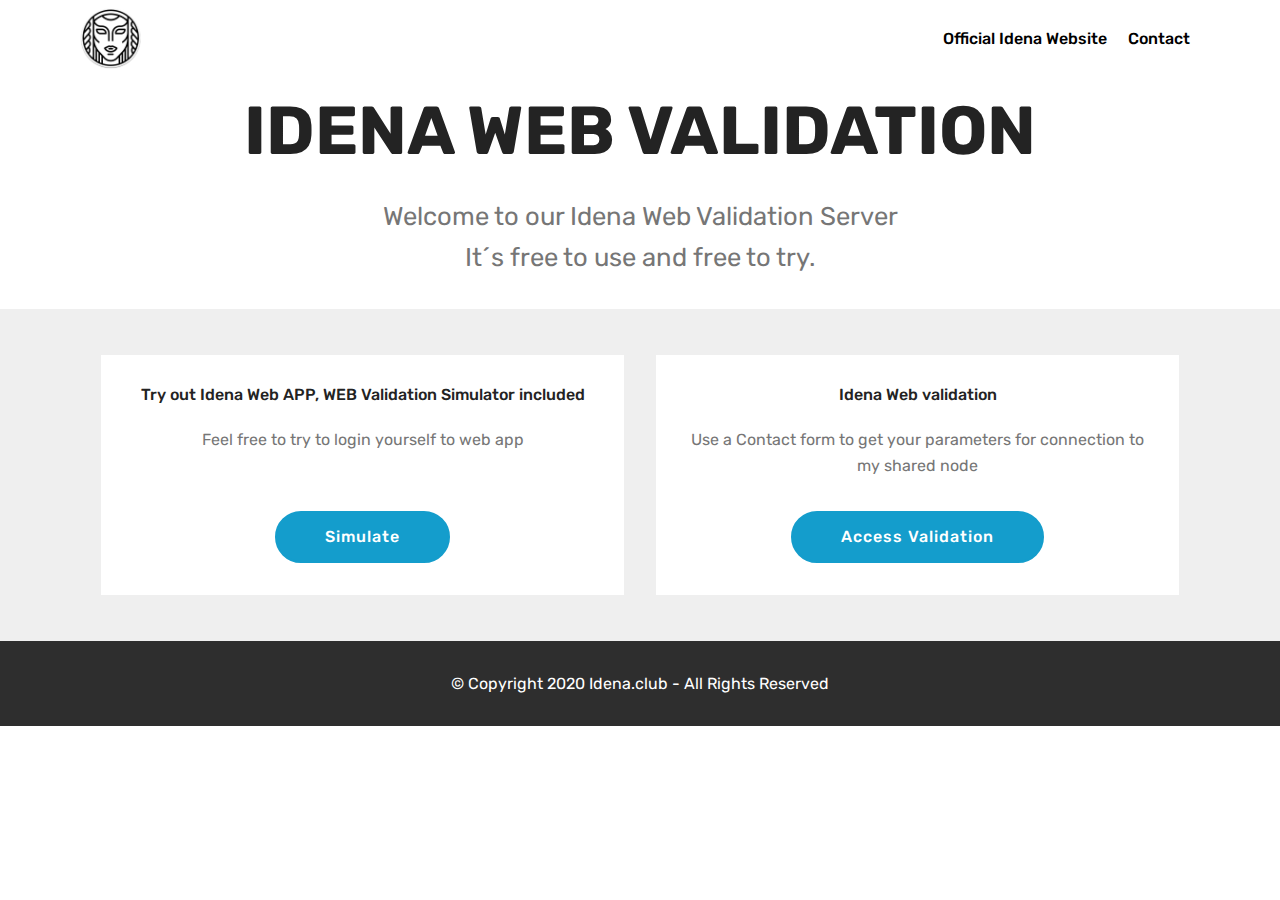
==== index.html @ 8d6589db "initial" ====
<!DOCTYPE html>
<html  >
<head>
  <!-- Site made with Mobirise Website Builder v4.12.4, https://mobirise.com -->
  <meta charset="UTF-8">
  <meta http-equiv="X-UA-Compatible" content="IE=edge">
  <meta name="generator" content="Mobirise v4.12.4, mobirise.com">
  <meta name="viewport" content="width=device-width, initial-scale=1, minimum-scale=1">
  <link rel="shortcut icon" href="assets/images/idena128.png" type="image/x-icon">
  <meta name="description" content="">
  
  
  <title>Home</title>
  <link rel="stylesheet" href="assets/web/assets/mobirise-icons/mobirise-icons.css">
  <link rel="stylesheet" href="assets/bootstrap/css/bootstrap.min.css">
  <link rel="stylesheet" href="assets/bootstrap/css/bootstrap-grid.min.css">
  <link rel="stylesheet" href="assets/bootstrap/css/bootstrap-reboot.min.css">
  <link rel="stylesheet" href="assets/tether/tether.min.css">
  <link rel="stylesheet" href="assets/dropdown/css/style.css">
  <link rel="stylesheet" href="assets/theme/css/style.css">
  <link rel="preload" as="style" href="assets/mobirise/css/mbr-additional.css"><link rel="stylesheet" href="assets/mobirise/css/mbr-additional.css" type="text/css">
  
  
  
</head>
<body>
  <section class="menu cid-sitUPyn2NT" once="menu" id="menu2-0">

    

    <nav class="navbar navbar-expand beta-menu navbar-dropdown align-items-center navbar-fixed-top navbar-toggleable-sm">
        <button class="navbar-toggler navbar-toggler-right" type="button" data-toggle="collapse" data-target="#navbarSupportedContent" aria-controls="navbarSupportedContent" aria-expanded="false" aria-label="Toggle navigation">
            <div class="hamburger">
                <span></span>
                <span></span>
                <span></span>
                <span></span>
            </div>
        </button>
        <div class="menu-logo">
            <div class="navbar-brand">
                <span class="navbar-logo">
                    
                        <a href="index.html"><img src="assets/images/idena128.png" alt="Mobirise" title="" style="height: 3.8rem;"></a>
                    
                </span>
                
            </div>
        </div>
        <div class="collapse navbar-collapse" id="navbarSupportedContent">
            <ul class="navbar-nav nav-dropdown nav-right" data-app-modern-menu="true"><li class="nav-item">
                    <a class="nav-link link text-black display-4" href="https://idena.io" target="_blank">
                        Official Idena Website</a>
                </li><li class="nav-item"><a class="nav-link link text-black display-4" href="page2.html" target="_blank">
                        Contact<br></a></li></ul>
            
        </div>
    </nav>
</section>

<section class="engine"><a href="https://mobirise.info/g">build your own website for free</a></section><section class="header1 cid-sitV0eUv81" id="header16-1">

    

    

    <div class="container">
        <div class="row justify-content-md-center">
            <div class="col-md-10 align-center">
                <h1 class="mbr-section-title mbr-bold pb-3 mbr-fonts-style display-1">
                    IDENA WEB VALIDATION</h1>
                
                <p class="mbr-text pb-3 mbr-fonts-style display-5">
                    Welcome to our Idena Web Validation Server<br>It´s free to use and free to try.</p>
                
            </div>
        </div>
    </div>

</section>

<section class="features3 cid-sitVlEFGr9" id="features3-2">

    

    
    <div class="container">
        <div class="media-container-row">
            <div class="card p-3 col-12 col-md-6">
                <div class="card-wrapper">
                    
                    <div class="card-box">
                        <h4 class="card-title mbr-fonts-style display-7">Try out Idena Web APP, WEB Validation Simulator included</h4>
                        <p class="mbr-text mbr-fonts-style display-7">Feel free to try to login yourself to web app<br>
<br></p>
                    </div>
                    <div class="mbr-section-btn text-center"><a href="page1.html" class="btn btn-primary display-4">
                            Simulate</a></div>
                </div>
            </div>

            <div class="card p-3 col-12 col-md-6">
                <div class="card-wrapper">
                    
                    <div class="card-box">
                        <h4 class="card-title mbr-fonts-style display-7">Idena Web validation</h4>
                        <p class="mbr-text mbr-fonts-style display-7">Use a Contact form to get your parameters for connection to my shared node<br></p>
                    </div>
                    <div class="mbr-section-btn text-center"><a href="https://app.idena.io/" class="btn btn-primary display-4" target="_blank">
                            Access Validation</a></div>
                </div>
            </div>

            

            
        </div>
    </div>
</section>

<section once="footers" class="cid-siAjuaviTj" id="footer6-g">

    

    

    <div class="container">
        <div class="media-container-row align-center mbr-white">
            <div class="col-12">
                <p class="mbr-text mb-0 mbr-fonts-style display-7">
                    © Copyright 2020 Idena.club - All Rights Reserved
                </p>
            </div>
        </div>
    </div>
</section>


  <script src="assets/web/assets/jquery/jquery.min.js"></script>
  <script src="assets/popper/popper.min.js"></script>
  <script src="assets/bootstrap/js/bootstrap.min.js"></script>
  <script src="assets/tether/tether.min.js"></script>
  <script src="assets/smoothscroll/smooth-scroll.js"></script>
  <script src="assets/dropdown/js/nav-dropdown.js"></script>
  <script src="assets/dropdown/js/navbar-dropdown.js"></script>
  <script src="assets/touchswipe/jquery.touch-swipe.min.js"></script>
  <script src="assets/theme/js/script.js"></script>
  
  
</body>
</html>
---- assets/web/assets/mobirise-icons/mobirise-icons.css ----
@font-face {
  font-family: 'MobiriseIcons';
  src:  url('mobirise-icons.eot?spat4u');
  src:  url('mobirise-icons.eot?spat4u#iefix') format('embedded-opentype'),
    url('mobirise-icons.ttf?spat4u') format('truetype'),
    url('mobirise-icons.woff?spat4u') format('woff'),
    url('mobirise-icons.svg?spat4u#MobiriseIcons') format('svg');
  font-weight: normal;
  font-style: normal;
  font-display: swap;
}

[class^="mbri-"], [class*=" mbri-"] {
  /* use !important to prevent issues with browser extensions that change fonts */
  font-family: MobiriseIcons !important;
  speak: none;
  font-style: normal;
  font-weight: normal;
  font-variant: normal;
  text-transform: none;
  line-height: 1;

  /* Better Font Rendering =========== */
  -webkit-font-smoothing: antialiased;
  -moz-osx-font-smoothing: grayscale;
}

.mbri-add-submenu:before {
  content: "\e900";
}
.mbri-alert:before {
  content: "\e901";
}
.mbri-align-center:before {
  content: "\e902";
}
.mbri-align-justify:before {
  content: "\e903";
}
.mbri-align-left:before {
  content: "\e904";
}
.mbri-align-right:before {
  content: "\e905";
}
.mbri-android:before {
  content: "\e906";
}
.mbri-apple:before {
  content: "\e907";
}
.mbri-arrow-down:before {
  content: "\e908";
}
.mbri-arrow-next:before {
  content: "\e909";
}
.mbri-arrow-prev:before {
  content: "\e90a";
}
.mbri-arrow-up:before {
  content: "\e90b";
}
.mbri-bold:before {
  content: "\e90c";
}
.mbri-bookmark:before {
  content: "\e90d";
}
.mbri-bootstrap:before {
  content: "\e90e";
}
.mbri-briefcase:before {
  content: "\e90f";
}
.mbri-browse:before {
  content: "\e910";
}
.mbri-bulleted-list:before {
  content: "\e911";
}
.mbri-calendar:before {
  content: "\e912";
}
.mbri-camera:before {
  content: "\e913";
}
.mbri-cart-add:before {
  content: "\e914";
}
.mbri-cart-full:before {
  content: "\e915";
}
.mbri-cash:before {
  content: "\e916";
}
.mbri-change-style:before {
  content: "\e917";
}
.mbri-chat:before {
  content: "\e918";
}
.mbri-clock:before {
  content: "\e919";
}
.mbri-close:before {
  content: "\e91a";
}
.mbri-cloud:before {
  content: "\e91b";
}
.mbri-code:before {
  content: "\e91c";
}
.mbri-contact-form:before {
  content: "\e91d";
}
.mbri-credit-card:before {
  content: "\e91e";
}
.mbri-cursor-click:before {
  content: "\e91f";
}
.mbri-cust-feedback:before {
  content: "\e920";
}
.mbri-database:before {
  content: "\e921";
}
.mbri-delivery:before {
  content: "\e922";
}
.mbri-desktop:before {
  content: "\e923";
}
.mbri-devices:before {
  content: "\e924";
}
.mbri-down:before {
  content: "\e925";
}
.mbri-download:before {
  content: "\e989";
}
.mbri-drag-n-drop:before {
  content: "\e927";
}
.mbri-drag-n-drop2:before {
  content: "\e928";
}
.mbri-edit:before {
  content: "\e929";
}
.mbri-edit2:before {
  content: "\e92a";
}
.mbri-error:before {
  content: "\e92b";
}
.mbri-extension:before {
  content: "\e92c";
}
.mbri-features:before {
  content: "\e92d";
}
.mbri-file:before {
  content: "\e92e";
}
.mbri-flag:before {
  content: "\e92f";
}
.mbri-folder:before {
  content: "\e930";
}
.mbri-gift:before {
  content: "\e931";
}
.mbri-github:before {
  content: "\e932";
}
.mbri-globe:before {
  content: "\e933";
}
.mbri-globe-2:before {
  content: "\e934";
}
.mbri-growing-chart:before {
  content: "\e935";
}
.mbri-hearth:before {
  content: "\e936";
}
.mbri-help:before {
  content: "\e937";
}
.mbri-home:before {
  content: "\e938";
}
.mbri-hot-cup:before {
  content: "\e939";
}
.mbri-idea:before {
  content: "\e93a";
}
.mbri-image-gallery:before {
  content: "\e93b";
}
.mbri-image-slider:before {
  content: "\e93c";
}
.mbri-info:before {
  content: "\e93d";
}
.mbri-italic:before {
  content: "\e93e";
}
.mbri-key:before {
  content: "\e93f";
}
.mbri-laptop:before {
  content: "\e940";
}
.mbri-layers:before {
  content: "\e941";
}
.mbri-left-right:before {
  content: "\e942";
}
.mbri-left:before {
  content: "\e943";
}
.mbri-letter:before {
  content: "\e944";
}
.mbri-like:before {
  content: "\e945";
}
.mbri-link:before {
  content: "\e946";
}
.mbri-lock:before {
  content: "\e947";
}
.mbri-login:before {
  content: "\e948";
}
.mbri-logout:before {
  content: "\e949";
}
.mbri-magic-stick:before {
  content: "\e94a";
}
.mbri-map-pin:before {
  content: "\e94b";
}
.mbri-menu:before {
  content: "\e94c";
}
.mbri-mobile:before {
  content: "\e94d";
}
.mbri-mobile2:before {
  content: "\e94e";
}
.mbri-mobirise:before {
  content: "\e94f";
}
.mbri-more-horizontal:before {
  content: "\e950";
}
.mbri-more-vertical:before {
  content: "\e951";
}
.mbri-music:before {
  content: "\e952";
}
.mbri-new-file:before {
  content: "\e953";
}
.mbri-numbered-list:before {
  content: "\e954";
}
.mbri-opened-folder:before {
  content: "\e955";
}
.mbri-pages:before {
  content: "\e956";
}
.mbri-paper-plane:before {
  content: "\e957";
}
.mbri-paperclip:before {
  content: "\e958";
}
.mbri-photo:before {
  content: "\e959";
}
.mbri-photos:before {
  content: "\e95a";
}
.mbri-pin:before {
  content: "\e95b";
}
.mbri-play:before {
  content: "\e95c";
}
.mbri-plus:before {
  content: "\e95d";
}
.mbri-preview:before {
  content: "\e95e";
}
.mbri-print:before {
  content: "\e95f";
}
.mbri-protect:before {
  content: "\e960";
}
.mbri-question:before {
  content: "\e961";
}
.mbri-quote-left:before {
  content: "\e962";
}
.mbri-quote-right:before {
  content: "\e963";
}
.mbri-refresh:before {
  content: "\e964";
}
.mbri-responsive:before {
  content: "\e965";
}
.mbri-right:before {
  content: "\e966";
}
.mbri-rocket:before {
  content: "\e967";
}
.mbri-sad-face:before {
  content: "\e968";
}
.mbri-sale:before {
  content: "\e969";
}
.mbri-save:before {
  content: "\e96a";
}
.mbri-search:before {
  content: "\e96b";
}
.mbri-setting:before {
  content: "\e96c";
}
.mbri-setting2:before {
  content: "\e96d";
}
.mbri-setting3:before {
  content: "\e96e";
}
.mbri-share:before {
  content: "\e96f";
}
.mbri-shopping-bag:before {
  content: "\e970";
}
.mbri-shopping-basket:before {
  content: "\e971";
}
.mbri-shopping-cart:before {
  content: "\e972";
}
.mbri-sites:before {
  content: "\e973";
}
.mbri-smile-face:before {
  content: "\e974";
}
.mbri-speed:before {
  content: "\e975";
}
.mbri-star:before {
  content: "\e976";
}
.mbri-success:before {
  content: "\e977";
}
.mbri-sun:before {
  content: "\e978";
}
.mbri-sun2:before {
  content: "\e979";
}
.mbri-tablet:before {
  content: "\e97a";
}
.mbri-tablet-vertical:before {
  content: "\e97b";
}
.mbri-target:before {
  content: "\e97c";
}
.mbri-timer:before {
  content: "\e97d";
}
.mbri-to-ftp:before {
  content: "\e97e";
}
.mbri-to-local-drive:before {
  content: "\e97f";
}
.mbri-touch-swipe:before {
  content: "\e980";
}
.mbri-touch:before {
  content: "\e981";
}
.mbri-trash:before {
  content: "\e982";
}
.mbri-underline:before {
  content: "\e983";
}
.mbri-unlink:before {
  content: "\e984";
}
.mbri-unlock:before {
  content: "\e985";
}
.mbri-up-down:before {
  content: "\e986";
}
.mbri-up:before {
  content: "\e987";
}
.mbri-update:before {
  content: "\e988";
}
.mbri-upload:before {
 content: "\e926"; 
}
.mbri-user:before {
  content: "\e98a";
}
.mbri-user2:before {
  content: "\e98b";
}
.mbri-users:before {
  content: "\e98c";
}
.mbri-video:before {
  content: "\e98d";
}
.mbri-video-play:before {
  content: "\e98e";
}
.mbri-watch:before {
  content: "\e98f";
}
.mbri-website-theme:before {
  content: "\e990";
}
.mbri-wifi:before {
  content: "\e991";
}
.mbri-windows:before {
  content: "\e992";
}
.mbri-zoom-out:before {
  content: "\e993";
}
.mbri-redo:before {
  content: "\e994";
}
.mbri-undo:before {
  content: "\e995";
}
---- assets/dropdown/css/style.css ----
.navbar-dropdown {
  left: 0;
  padding: 0;
  position: absolute;
  right: 0;
  top: 0;
  transition: all 0.45s ease;
  z-index: 1030;
  background: #282828; }
  .navbar-dropdown .navbar-logo {
    margin-right: 0.8rem;
    transition: margin 0.3s ease-in-out;
    vertical-align: middle; }
    .navbar-dropdown .navbar-logo img {
      height: 3.125rem;
      transition: all 0.3s ease-in-out; }
    .navbar-dropdown .navbar-logo.mbr-iconfont {
      font-size: 3.125rem;
      line-height: 3.125rem; }
  .navbar-dropdown .navbar-caption {
    font-weight: 700;
    white-space: normal;
    vertical-align: -4px;
    line-height: 3.125rem !important; }
    .navbar-dropdown .navbar-caption, .navbar-dropdown .navbar-caption:hover {
      color: inherit;
      text-decoration: none; }
  .navbar-dropdown .mbr-iconfont + .navbar-caption {
    vertical-align: -1px; }
  .navbar-dropdown.navbar-fixed-top {
    position: fixed; }
  .navbar-dropdown .navbar-brand span {
    vertical-align: -4px; }
  .navbar-dropdown.bg-color.transparent {
    background: none; }
  .navbar-dropdown.navbar-short .navbar-brand {
    padding: 0.625rem 0; }
    .navbar-dropdown.navbar-short .navbar-brand span {
      vertical-align: -1px; }
  .navbar-dropdown.navbar-short .navbar-caption {
    line-height: 2.375rem !important;
    vertical-align: -2px; }
  .navbar-dropdown.navbar-short .navbar-logo {
    margin-right: 0.5rem; }
    .navbar-dropdown.navbar-short .navbar-logo img {
      height: 2.375rem; }
    .navbar-dropdown.navbar-short .navbar-logo.mbr-iconfont {
      font-size: 2.375rem;
      line-height: 2.375rem; }
  .navbar-dropdown.navbar-short .mbr-table-cell {
    height: 3.625rem; }
  .navbar-dropdown .navbar-close {
    left: 0.6875rem;
    position: fixed;
    top: 0.75rem;
    z-index: 1000; }
  .navbar-dropdown .hamburger-icon {
    content: "";
    display: inline-block;
    vertical-align: middle;
    width: 16px;
    -webkit-box-shadow: 0 -6px 0 1px #282828,0 0 0 1px #282828,0 6px 0 1px #282828;
    -moz-box-shadow: 0 -6px 0 1px #282828,0 0 0 1px #282828,0 6px 0 1px #282828;
    box-shadow: 0 -6px 0 1px #282828,0 0 0 1px #282828,0 6px 0 1px #282828; }

.dropdown-menu .dropdown-toggle[data-toggle="dropdown-submenu"]::after {
  border-bottom: 0.35em solid transparent;
  border-left: 0.35em solid;
  border-right: 0;
  border-top: 0.35em solid transparent;
  margin-left: 0.3rem; }

.dropdown-menu .dropdown-item:focus {
  outline: 0; }

.nav-dropdown {
  font-size: 0.75rem;
  font-weight: 500;
  height: auto !important; }
  .nav-dropdown .nav-btn {
    padding-left: 1rem; }
  .nav-dropdown .link {
    margin: .667em 1.667em;
    font-weight: 500;
    padding: 0;
    transition: color .2s ease-in-out; }
    .nav-dropdown .link.dropdown-toggle {
      margin-right: 2.583em; }
      .nav-dropdown .link.dropdown-toggle::after {
        margin-left: .25rem;
        border-top: 0.35em solid;
        border-right: 0.35em solid transparent;
        border-left: 0.35em solid transparent;
        border-bottom: 0; }
      .nav-dropdown .link.dropdown-toggle[aria-expanded="true"] {
        margin: 0;
        padding: 0.667em 3.263em  0.667em 1.667em; }
  .nav-dropdown .link::after,
  .nav-dropdown .dropdown-item::after {
    color: inherit; }
  .nav-dropdown .btn {
    font-size: 0.75rem;
    font-weight: 700;
    letter-spacing: 0;
    margin-bottom: 0;
    padding-left: 1.25rem;
    padding-right: 1.25rem; }
  .nav-dropdown .dropdown-menu {
    border-radius: 0;
    border: 0;
    left: 0;
    margin: 0;
    padding-bottom: 1.25rem;
    padding-top: 1.25rem;
    position: relative; }
  .nav-dropdown .dropdown-submenu {
    margin-left: 0.125rem;
    top: 0; }
  .nav-dropdown .dropdown-item {
    font-weight: 500;
    line-height: 2;
    padding: 0.3846em 4.615em 0.3846em 1.5385em;
    position: relative;
    transition: color .2s ease-in-out, background-color .2s ease-in-out; }
    .nav-dropdown .dropdown-item::after {
      margin-top: -0.3077em;
      position: absolute;
      right: 1.1538em;
      top: 50%; }
    .nav-dropdown .dropdown-item:focus, .nav-dropdown .dropdown-item:hover {
      background: none; }

@media (max-width: 767px) {
  .nav-dropdown.navbar-toggleable-sm {
    bottom: 0;
    display: none;
    left: 0;
    overflow-x: hidden;
    position: fixed;
    top: 0;
    transform: translateX(-100%);
    -ms-transform: translateX(-100%);
    -webkit-transform: translateX(-100%);
    width: 18.75rem;
    z-index: 999; } }
.nav-dropdown.navbar-toggleable-xl {
  bottom: 0;
  display: none;
  left: 0;
  overflow-x: hidden;
  position: fixed;
  top: 0;
  transform: translateX(-100%);
  -ms-transform: translateX(-100%);
  -webkit-transform: translateX(-100%);
  width: 18.75rem;
  z-index: 999; }

.nav-dropdown-sm {
  display: block !important;
  overflow-x: hidden;
  overflow: auto;
  padding-top: 3.875rem; }
  .nav-dropdown-sm::after {
    content: "";
    display: block;
    height: 3rem;
    width: 100%; }
  .nav-dropdown-sm.collapse.in ~ .navbar-close {
    display: block !important; }
  .nav-dropdown-sm.collapsing, .nav-dropdown-sm.collapse.in {
    transform: translateX(0);
    -ms-transform: translateX(0);
    -webkit-transform: translateX(0);
    transition: all 0.25s ease-out;
    -webkit-transition: all 0.25s ease-out;
    background: #282828; }
  .nav-dropdown-sm.collapsing[aria-expanded="false"] {
    transform: translateX(-100%);
    -ms-transform: translateX(-100%);
    -webkit-transform: translateX(-100%); }
  .nav-dropdown-sm .nav-item {
    display: block;
    margin-left: 0 !important;
    padding-left: 0; }
  .nav-dropdown-sm .link,
  .nav-dropdown-sm .dropdown-item {
    border-top: 1px dotted rgba(255, 255, 255, 0.1);
    font-size: 0.8125rem;
    line-height: 1.6;
    margin: 0 !important;
    padding: 0.875rem 2.4rem 0.875rem 1.5625rem !important;
    position: relative;
    white-space: normal; }
    .nav-dropdown-sm .link:focus, .nav-dropdown-sm .link:hover,
    .nav-dropdown-sm .dropdown-item:focus,
    .nav-dropdown-sm .dropdown-item:hover {
      background: rgba(0, 0, 0, 0.2) !important;
      color: #c0a375; }
  .nav-dropdown-sm .nav-btn {
    position: relative;
    padding: 1.5625rem 1.5625rem 0 1.5625rem; }
    .nav-dropdown-sm .nav-btn::before {
      border-top: 1px dotted rgba(255, 255, 255, 0.1);
      content: "";
      left: 0;
      position: absolute;
      top: 0;
      width: 100%; }
    .nav-dropdown-sm .nav-btn + .nav-btn {
      padding-top: 0.625rem; }
      .nav-dropdown-sm .nav-btn + .nav-btn::before {
        display: none; }
  .nav-dropdown-sm .btn {
    padding: 0.625rem 0; }
  .nav-dropdown-sm .dropdown-toggle[data-toggle="dropdown-submenu"]::after {
    margin-left: .25rem;
    border-top: 0.35em solid;
    border-right: 0.35em solid transparent;
    border-left: 0.35em solid transparent;
    border-bottom: 0; }
  .nav-dropdown-sm .dropdown-toggle[data-toggle="dropdown-submenu"][aria-expanded="true"]::after {
    border-top: 0;
    border-right: 0.35em solid transparent;
    border-left: 0.35em solid transparent;
    border-bottom: 0.35em solid; }
  .nav-dropdown-sm .dropdown-menu {
    margin: 0;
    padding: 0;
    position: relative;
    top: 0;
    left: 0;
    width: 100%;
    border: 0;
    float: none;
    border-radius: 0;
    background: none; }
  .nav-dropdown-sm .dropdown-submenu {
    left: 100%;
    margin-left: 0.125rem;
    margin-top: -1.25rem;
    top: 0; }

.navbar-toggleable-sm .nav-dropdown .dropdown-menu {
  position: absolute; }

.navbar-toggleable-sm .nav-dropdown .dropdown-submenu {
  left: 100%;
  margin-left: 0.125rem;
  margin-top: -1.25rem;
  top: 0; }

.navbar-toggleable-sm.opened .nav-dropdown .dropdown-menu {
  position: relative; }

.navbar-toggleable-sm.opened .nav-dropdown .dropdown-submenu {
  left: 0;
  margin-left: 00rem;
  margin-top: 0rem;
  top: 0; }

.is-builder .nav-dropdown.collapsing {
  transition: none !important; }

/*# sourceMappingURL=style.css.map */
---- assets/theme/css/style.css ----
/*!
 * Mobirise v4 theme (https://mobirise.com/)
 * Copyright 2017 Mobirise
 */
section {
  background-color: #eeeeee;
}

.form-control:focus {
  box-shadow: none;
}

:focus {
  outline: none;
}

body {
  font-style: normal;
  line-height: 1.5;
}

section,
.container,
.container-fluid {
  position: relative;
  word-wrap: break-word;
}

a.mbr-iconfont:hover {
  text-decoration: none;
}

.article .lead p,
.article .lead ul,
.article .lead ol,
.article .lead pre,
.article .lead blockquote {
  margin-bottom: 0;
}

ul,
ol,
pre,
blockquote {
  margin-bottom: 2.3125rem;
}

pre {
  background: #f4f4f4;
  padding: 10px 24px;
  white-space: pre-wrap;
}

.inactive {
  -webkit-user-select: none;
  -moz-user-select: none;
  -ms-user-select: none;
  user-select: none;
  pointer-events: none;
  -webkit-user-drag: none;
  user-drag: none;
}

.mbr-section__comments .row {
  justify-content: center;
  -webkit-justify-content: center;
}

a {
  font-style: normal;
  font-weight: 400;
  cursor: pointer;
}

a, a:hover {
  text-decoration: none;
}

figure {
  margin-bottom: 0;
}

body {
  color: #232323;
}

h1,
h2,
h3,
h4,
h5,
h6,
.h1,
.h2,
.h3,
.h4,
.h5,
.h6,
.display-1,
.display-2,
.display-3,
.display-4 {
  line-height: 1;
  word-break: break-word;
  word-wrap: break-word;
}

.mbr-section-title {
  font-style: normal;
  line-height: 1.2;
}

.mbr-section-subtitle {
  line-height: 1.3;
}

.mbr-text {
  font-style: normal;
  line-height: 1.6;
}

b,
strong {
  font-weight: bold;
}

blockquote {
  padding: 10px 0 10px 20px;
  position: relative;
  border-left: 2px solid;
  border-color: #ff3366;
}

input:-webkit-autofill, input:-webkit-autofill:hover, input:-webkit-autofill:focus, input:-webkit-autofill:active {
  transition-delay: 9999s;
  transition-property: background-color, color;
}

textarea[type='hidden'] {
  display: none;
}

body {
  position: relative;
}

section {
  background-position: 50% 50%;
  background-repeat: no-repeat;
  background-size: cover;
}

section .mbr-background-video,
section .mbr-background-video-preview {
  position: absolute;
  bottom: 0;
  left: 0;
  right: 0;
  top: 0;
}

.hidden {
  visibility: hidden;
}

.mbr-z-index20 {
  z-index: 20;
}

/*! Base colors */
.mbr-white {
  color: #ffffff;
}

.mbr-black {
  color: #000000;
}

.mbr-bg-white {
  background-color: #ffffff;
}

.mbr-bg-black {
  background-color: #000000;
}

/*! Text-aligns */
.align-left {
  text-align: left;
}

.align-center {
  text-align: center;
}

.align-right {
  text-align: right;
}

@media (max-width: 767px) {
  .align-left,
  .align-center,
  .align-right,
  .mbr-section-btn,
  .mbr-section-title {
    text-align: center;
  }
}

/*! Font-weight  */
.mbr-light {
  font-weight: 300;
}

.mbr-regular {
  font-weight: 400;
}

.mbr-semibold {
  font-weight: 500;
}

.mbr-bold {
  font-weight: 700;
}

/*! Media  */
.media-size-item {
  -moz-flex: 1 1 auto;
  -o-flex: 1 1 auto;
  flex: 1 1 auto;
}

.media-content {
  flex-basis: 100%;
}

.media-container-row {
  display: flex;
  flex-direction: row;
  flex-wrap: wrap;
  justify-content: center;
  align-content: center;
  align-items: start;
}

.media-container-row .media-size-item {
  width: 400px;
}

.media-container-column {
  display: flex;
  flex-direction: column;
  flex-wrap: wrap;
  justify-content: center;
  align-content: center;
  align-items: stretch;
}

.media-container-column > * {
  width: 100%;
}

@media (min-width: 992px) {
  .media-container-row {
    flex-wrap: nowrap;
  }
}

figure {
  overflow: hidden;
}

figure[mbr-media-size] {
  transition: width 0.1s;
}

.mbr-figure img,
.mbr-figure iframe {
  display: block;
  width: 100%;
}

.card {
  background-color: transparent;
  border: none;
}

.card-box {
  width: 100%;
}

.card-img {
  text-align: center;
  flex-shrink: 0;
  -webkit-flex-shrink: 0;
}

.media {
  max-width: 100%;
  margin: 0 auto;
}

.mbr-figure {
  -ms-grid-row-align: center;
  align-self: center;
}

.media-container > div {
  max-width: 100%;
}

.mbr-figure img,
.card-img img {
  width: 100%;
}

@media (max-width: 991px) {
  .media-size-item {
    width: auto !important;
  }
  .media {
    width: auto;
  }
  .mbr-figure {
    width: 100% !important;
  }
}

/*! Buttons */
.btn {
  font-weight: 500;
  border-width: 2px;
  font-style: normal;
  letter-spacing: 1px;
  margin: .4rem .8rem;
  white-space: normal;
  transition: all .3s ease-in-out;
  display: inline-flex;
  align-items: center;
  justify-content: center;
  word-break: break-word;
  -webkit-align-items: center;
  -webkit-justify-content: center;
  display: -webkit-inline-flex;
}

.btn-sm {
  font-weight: 500;
  letter-spacing: 1px;
  transition: all .3s ease-in-out;
}

.btn-md {
  font-weight: 500;
  letter-spacing: 1px;
  margin: .4rem .8rem !important;
  transition: all .3s ease-in-out;
}

.btn-lg {
  font-weight: 500;
  letter-spacing: 1px;
  margin: .4rem .8rem !important;
  transition: all .3s ease-in-out;
}

.mbr-section-btn {
  margin-left: -0.25rem;
  margin-right: -0.25rem;
  font-size: 0;
}

nav .mbr-section-btn {
  margin-left: 0rem;
  margin-right: 0rem;
}

.btn-form {
  border-radius: 0;
}

.btn-form:hover {
  cursor: pointer;
}

/*! Btn icon margin */
.btn .mbr-iconfont,
.btn.btn-sm .mbr-iconfont {
  cursor: pointer;
  margin-right: 0.5rem;
}

.btn.btn-md .mbr-iconfont,
.btn.btn-md .mbr-iconfont {
  margin-right: 0.8rem;
}

.mbr-regular {
  font-weight: 400;
}

.mbr-semibold {
  font-weight: 500;
}

.mbr-bold {
  font-weight: 700;
}

[type='submit'] {
  -webkit-appearance: none;
}

/*! Full-screen */
.mbr-fullscreen .mbr-overlay {
  min-height: 100vh;
}

.mbr-fullscreen {
  display: flex;
  display: -moz-flex;
  display: -ms-flex;
  display: -o-flex;
  align-items: center;
  -webkit-align-items: center;
  min-height: 100vh;
  padding-top: 3rem;
  padding-bottom: 3rem;
}

/*! Map */
.map {
  height: 25rem;
  position: relative;
}

.map iframe {
  width: 100%;
  height: 100%;
}

.mbr-overlay {
  background-color: #000;
  bottom: 0;
  left: 0;
  opacity: .5;
  position: absolute;
  right: 0;
  top: 0;
  z-index: 0;
  pointer-events: none;
}

/* Form */
blockquote {
  font-style: italic;
  padding: 10px 0 10px 20px;
  font-size: 1.09rem;
  position: relative;
  border-width: 3px;
}

.form-control {
  background-color: #f5f5f5;
  box-shadow: none;
  color: #565656;
  line-height: 1.43;
  min-height: 3.5em;
  padding: 1.07em .5em;
}

.form-control, .form-control:focus {
  border: 1px solid #e8e8e8;
}

.form-active .form-control:invalid {
  border-color: red;
}

.form-control-label {
  position: relative;
  cursor: pointer;
  margin-bottom: .357em;
  padding: 0;
}

.alert {
  color: #ffffff;
  border-radius: 0;
  border: 0;
  font-size: .875rem;
  line-height: 1.5;
  margin-bottom: 1.875rem;
  padding: 1.25rem;
  position: relative;
}

.alert.alert-form::after {
  background-color: inherit;
  bottom: -7px;
  content: "";
  display: block;
  height: 14px;
  left: 50%;
  margin-left: -7px;
  position: absolute;
  transform: rotate(45deg);
  width: 14px;
  -webkit-transform: rotate(45deg);
}

.form-asterisk {
  font-family: initial;
  position: absolute;
  top: -2px;
  font-weight: normal;
}

/*! Scroll to top arrow */
#scrollToTop a i:before {
  content: '';
  position: absolute;
  height: 40%;
  top: 25%;
  background: #fff;
  width: 2px;
  left: calc(50% - 1px);
}

#scrollToTop a i:after {
  content: '';
  position: absolute;
  display: block;
  border-top: 2px solid #fff;
  border-right: 2px solid #fff;
  width: 40%;
  height: 40%;
  left: 30%;
  bottom: 30%;
  transform: rotate(135deg);
  -webkit-transform: rotate(135deg);
}

.mbr-arrow-up {
  bottom: 25px;
  right: 90px;
  position: fixed;
  text-align: right;
  z-index: 5000;
  color: #ffffff;
  font-size: 32px;
  transform: rotate(180deg);
  -webkit-transform: rotate(180deg);
}

.mbr-arrow-up a {
  background: rgba(0, 0, 0, 0.2);
  border-radius: 3px;
  color: #fff;
  display: inline-block;
  height: 60px;
  width: 60px;
  outline-style: none !important;
  position: relative;
  text-decoration: none;
  transition: all 0.3s ease-in-out;
  cursor: pointer;
  text-align: center;
}

.mbr-arrow-up a:hover {
  background-color: rgba(0, 0, 0, 0.4);
}

.mbr-arrow-up a i {
  line-height: 60px;
}

.mbr-arrow-up-icon {
  display: block;
  color: #fff;
}

.mbr-arrow-up-icon::before {
  content: '\203a';
  display: inline-block;
  font-family: serif;
  font-size: 32px;
  line-height: 1;
  font-style: normal;
  position: relative;
  top: 6px;
  left: -4px;
  -webkit-transform: rotate(-90deg);
  transform: rotate(-90deg);
}

/*! Arrow Down */
.mbr-arrow {
  position: absolute;
  bottom: 45px;
  left: 50%;
  width: 60px;
  height: 60px;
  cursor: pointer;
  background-color: rgba(80, 80, 80, 0.5);
  border-radius: 50%;
  -webkit-transform: translateX(-50%);
  transform: translateX(-50%);
}

.mbr-arrow > a {
  display: inline-block;
  text-decoration: none;
  outline-style: none;
  -webkit-animation: arrowdown 1.7s ease-in-out infinite;
  animation: arrowdown 1.7s ease-in-out infinite;
}

.mbr-arrow > a > i {
  position: absolute;
  top: -2px;
  left: 15px;
  font-size: 2rem;
}

@keyframes arrowdown {
  0% {
    transform: translateY(0px);
    -webkit-transform: translateY(0px);
  }
  50% {
    transform: translateY(-5px);
    -webkit-transform: translateY(-5px);
  }
  100% {
    transform: translateY(0px);
    -webkit-transform: translateY(0px);
  }
}

@-webkit-keyframes arrowdown {
  0% {
    transform: translateY(0px);
    -webkit-transform: translateY(0px);
  }
  50% {
    transform: translateY(-5px);
    -webkit-transform: translateY(-5px);
  }
  100% {
    transform: translateY(0px);
    -webkit-transform: translateY(0px);
  }
}

@media (max-width: 500px) {
  .mbr-arrow-up {
    left: 50%;
    right: auto;
    transform: translateX(-50%) rotate(180deg);
    -webkit-transform: translateX(-50%) rotate(180deg);
  }
}

/*Gradients animation*/
@keyframes gradient-animation {
  from {
    background-position: 0% 100%;
    -webkit-animation-timing-function: ease-in-out;
            animation-timing-function: ease-in-out;
  }
  to {
    background-position: 100% 0%;
    -webkit-animation-timing-function: ease-in-out;
            animation-timing-function: ease-in-out;
  }
}

@-webkit-keyframes gradient-animation {
  from {
    background-position: 0% 100%;
    -webkit-animation-timing-function: ease-in-out;
            animation-timing-function: ease-in-out;
  }
  to {
    background-position: 100% 0%;
    -webkit-animation-timing-function: ease-in-out;
            animation-timing-function: ease-in-out;
  }
}

.bg-gradient {
  background-size: 200% 200%;
  animation: gradient-animation 5s infinite alternate;
  -webkit-animation: gradient-animation 5s infinite alternate;
}

.menu .navbar-brand {
  display: -webkit-flex;
}

.menu .navbar-brand span {
  display: flex;
  display: -webkit-flex;
}

.menu .navbar-brand .navbar-caption-wrap {
  display: -webkit-flex;
}

.menu .navbar-brand .navbar-logo img {
  display: -webkit-flex;
}

@media (min-width: 768px) and (max-width: 1023px) {
  .menu .navbar-toggleable-sm .navbar-nav {
    display: -ms-flexbox;
  }
}

@media (max-width: 1023px) {
  .menu .navbar-collapse {
    max-height: 93.5vh;
  }
  .menu .navbar-collapse.show {
    overflow: auto;
  }
}

@media (min-width: 1024px) {
  .menu .navbar-nav.nav-dropdown {
    display: -webkit-flex;
  }
  .menu .navbar-toggleable-sm .navbar-collapse {
    display: -webkit-flex !important;
  }
  .menu .collapsed .navbar-collapse {
    max-height: 93.5vh;
  }
  .menu .collapsed .navbar-collapse.show {
    overflow: auto;
  }
}

@media (max-width: 767px) {
  .menu .navbar-collapse {
    max-height: 80vh;
  }
}

/* Others*/
.note-check a[data-value=Rubik] {
  font-style: normal;
}

.mbr-arrow a {
  color: #ffffff;
}

@media (max-width: 767px) {
  .mbr-arrow {
    display: none;
  }
}

.navbar {
  display: -webkit-flex;
  -webkit-flex-wrap: wrap;
  -webkit-align-items: center;
  -webkit-justify-content: space-between;
}

.navbar-collapse {
  -webkit-flex-basis: 100%;
  -webkit-flex-grow: 1;
  -webkit-align-items: center;
}

.nav-dropdown .link {
  padding: 0.667em 1.667em !important;
  margin: 0 !important;
}

.nav {
  display: -webkit-flex;
  -webkit-flex-wrap: wrap;
}

.row {
  display: -webkit-flex;
  -webkit-flex-wrap: wrap;
}

.justify-content-center {
  -webkit-justify-content: center;
}

.form-inline {
  display: -webkit-flex;
  -webkit-align-items: center;
}

.card-wrapper {
  -webkit-flex: 1;
}

.carousel-control {
  z-index: 10;
  display: -webkit-flex;
  -webkit-align-items: center;
  -webkit-justify-content: center;
}

.carousel-controls {
  display: -webkit-flex;
}

.media {
  display: -webkit-flex;
}

.form-group:focus {
  outline: none;
}

.jq-selectbox__select {
  padding: 1.07em 0.5em;
  position: absolute;
  top: 0;
  left: 0;
  width: 100%;
}

.jq-selectbox__dropdown {
  position: absolute;
  top: 100%;
  left: 0 !important;
  width: 100% !important;
}

.jq-selectbox__trigger-arrow {
  -webkit-transform: translateY(-50%);
          transform: translateY(-50%);
}

.jq-selectbox li {
  padding: 1.07em 0.5em;
}

input[type='range'] {
  padding-left: 0 !important;
  padding-right: 0 !important;
}

.modal-dialog,
.modal-content {
  height: 100%;
}

.modal-dialog .carousel-inner {
  height: calc(100vh - 1.75rem);
}

@media (max-width: 575px) {
  .modal-dialog .carousel-inner {
    height: calc(100vh - 1rem);
  }
}

.carousel-item {
  text-align: center;
}

.carousel-item img {
  margin: auto;
}

.navbar-toggler {
  align-self: flex-start;
  padding: 0.25rem 0.75rem;
  font-size: 1.25rem;
  line-height: 1;
  background: transparent;
  border: 1px solid transparent;
  border-radius: 0.25rem;
}

.navbar-toggler:focus,
.navbar-toggler:hover {
  text-decoration: none;
}

.navbar-toggler-icon {
  display: inline-block;
  width: 1.5em;
  height: 1.5em;
  vertical-align: middle;
  content: '';
  background: no-repeat center center;
  background-size: 100% 100%;
}

.navbar-toggler-left {
  position: absolute;
  left: 1rem;
}

.navbar-toggler-right {
  position: absolute;
  right: 1rem;
}

@media (max-width: 575px) {
  .navbar-toggleable .navbar-nav .dropdown-menu {
    position: static;
    float: none;
  }
  .navbar-toggleable > .container {
    padding-right: 0;
    padding-left: 0;
  }
}

@media (min-width: 576px) {
  .navbar-toggleable {
    flex-direction: row;
    flex-wrap: nowrap;
    align-items: center;
  }
  .navbar-toggleable .navbar-nav {
    flex-direction: row;
  }
  .navbar-toggleable .navbar-nav .nav-link {
    padding-right: 0.5rem;
    padding-left: 0.5rem;
  }
  .navbar-toggleable > .container {
    display: flex;
    flex-wrap: nowrap;
    align-items: center;
  }
  .navbar-toggleable .navbar-collapse {
    display: flex !important;
    width: 100%;
  }
  .navbar-toggleable .navbar-toggler {
    display: none;
  }
}

@media (max-width: 767px) {
  .navbar-toggleable-sm .navbar-nav .dropdown-menu {
    position: static;
    float: none;
  }
  .navbar-toggleable-sm > .container {
    padding-right: 0;
    padding-left: 0;
  }
}

@media (min-width: 768px) {
  .navbar-toggleable-sm {
    flex-direction: row;
    flex-wrap: nowrap;
    align-items: center;
  }
  .navbar-toggleable-sm .navbar-nav {
    flex-direction: row;
  }
  .navbar-toggleable-sm .navbar-nav .nav-link {
    padding-right: 0.5rem;
    padding-left: 0.5rem;
  }
  .navbar-toggleable-sm > .container {
    display: flex;
    flex-wrap: nowrap;
    align-items: center;
  }
  .navbar-toggleable-sm .navbar-collapse {
    display: none;
    width: 100%;
  }
  .navbar-toggleable-sm .navbar-toggler {
    display: none;
  }
}

@media (max-width: 1023px) {
  .navbar-toggleable-md .navbar-nav .dropdown-menu {
    position: static;
    float: none;
  }
  .navbar-toggleable-md > .container {
    padding-right: 0;
    padding-left: 0;
  }
}

@media (min-width: 1024px) {
  .navbar-toggleable-md {
    flex-direction: row;
    flex-wrap: nowrap;
    align-items: center;
  }
  .navbar-toggleable-md .navbar-nav {
    flex-direction: row;
  }
  .navbar-toggleable-md .navbar-nav .nav-link {
    padding-right: 0.5rem;
    padding-left: 0.5rem;
  }
  .navbar-toggleable-md > .container {
    display: flex;
    flex-wrap: nowrap;
    align-items: center;
  }
  .navbar-toggleable-md .navbar-collapse {
    display: flex !important;
    width: 100%;
  }
  .navbar-toggleable-md .navbar-toggler {
    display: none;
  }
}

@media (max-width: 1199px) {
  .navbar-toggleable-lg .navbar-nav .dropdown-menu {
    position: static;
    float: none;
  }
  .navbar-toggleable-lg > .container {
    padding-right: 0;
    padding-left: 0;
  }
}

@media (min-width: 1200px) {
  .navbar-toggleable-lg {
    flex-direction: row;
    flex-wrap: nowrap;
    align-items: center;
  }
  .navbar-toggleable-lg .navbar-nav {
    flex-direction: row;
  }
  .navbar-toggleable-lg .navbar-nav .nav-link {
    padding-right: 0.5rem;
    padding-left: 0.5rem;
  }
  .navbar-toggleable-lg > .container {
    display: flex;
    flex-wrap: nowrap;
    align-items: center;
  }
  .navbar-toggleable-lg .navbar-collapse {
    display: flex !important;
    width: 100%;
  }
  .navbar-toggleable-lg .navbar-toggler {
    display: none;
  }
}

.navbar-toggleable-xl {
  flex-direction: row;
  flex-wrap: nowrap;
  align-items: center;
}

.navbar-toggleable-xl .navbar-nav .dropdown-menu {
  position: static;
  float: none;
}

.navbar-toggleable-xl > .container {
  padding-right: 0;
  padding-left: 0;
}

.navbar-toggleable-xl .navbar-nav {
  flex-direction: row;
}

.navbar-toggleable-xl .navbar-nav .nav-link {
  padding-right: 0.5rem;
  padding-left: 0.5rem;
}

.navbar-toggleable-xl > .container {
  display: flex;
  flex-wrap: nowrap;
  align-items: center;
}

.navbar-toggleable-xl .navbar-collapse {
  display: flex !important;
  width: 100%;
}

.navbar-toggleable-xl .navbar-toggler {
  display: none;
}

.card-img {
  width: auto;
}

.menu .navbar.collapsed:not(.beta-menu) {
  flex-direction: column;
}

.carousel-item.active,
.carousel-item-next,
.carousel-item-prev {
  display: flex;
}

.note-air-layout .dropup .dropdown-menu,
.note-air-layout .navbar-fixed-bottom .dropdown .dropdown-menu {
  bottom: initial !important;
}

html,
body {
  height: auto;
  min-height: 100vh;
}

.dropup .dropdown-toggle::after {
  display: none;
}
.engine {
	position: absolute;
	text-indent: -2400px;
	text-align: center;
	padding: 0;
	top: 0;
	left: -2400px;
}
---- assets/mobirise/css/mbr-additional.css ----
@import url(https://fonts.googleapis.com/css?family=Rubik:300,400,500,600,700,800,900,300i,400i,500i,600i,700i,800i,900i&display=swap);





body {
  font-family: Rubik;
}
.display-1 {
  font-family: 'Rubik', sans-serif;
  font-size: 4.25rem;
  font-display: swap;
}
.display-1 > .mbr-iconfont {
  font-size: 6.8rem;
}
.display-2 {
  font-family: 'Rubik', sans-serif;
  font-size: 3rem;
  font-display: swap;
}
.display-2 > .mbr-iconfont {
  font-size: 4.8rem;
}
.display-4 {
  font-family: 'Rubik', sans-serif;
  font-size: 1rem;
  font-display: swap;
}
.display-4 > .mbr-iconfont {
  font-size: 1.6rem;
}
.display-5 {
  font-family: 'Rubik', sans-serif;
  font-size: 1.6rem;
  font-display: swap;
}
.display-5 > .mbr-iconfont {
  font-size: 2.56rem;
}
.display-7 {
  font-family: 'Rubik', sans-serif;
  font-size: 1rem;
  font-display: swap;
}
.display-7 > .mbr-iconfont {
  font-size: 1.6rem;
}
/* ---- Fluid typography for mobile devices ---- */
/* 1.4 - font scale ratio ( bootstrap == 1.42857 ) */
/* 100vw - current viewport width */
/* (48 - 20)  48 == 48rem == 768px, 20 == 20rem == 320px(minimal supported viewport) */
/* 0.65 - min scale variable, may vary */
@media (max-width: 768px) {
  .display-1 {
    font-size: 3.4rem;
    font-size: calc( 2.1374999999999997rem + (4.25 - 2.1374999999999997) * ((100vw - 20rem) / (48 - 20)));
    line-height: calc( 1.4 * (2.1374999999999997rem + (4.25 - 2.1374999999999997) * ((100vw - 20rem) / (48 - 20))));
  }
  .display-2 {
    font-size: 2.4rem;
    font-size: calc( 1.7rem + (3 - 1.7) * ((100vw - 20rem) / (48 - 20)));
    line-height: calc( 1.4 * (1.7rem + (3 - 1.7) * ((100vw - 20rem) / (48 - 20))));
  }
  .display-4 {
    font-size: 0.8rem;
    font-size: calc( 1rem + (1 - 1) * ((100vw - 20rem) / (48 - 20)));
    line-height: calc( 1.4 * (1rem + (1 - 1) * ((100vw - 20rem) / (48 - 20))));
  }
  .display-5 {
    font-size: 1.28rem;
    font-size: calc( 1.21rem + (1.6 - 1.21) * ((100vw - 20rem) / (48 - 20)));
    line-height: calc( 1.4 * (1.21rem + (1.6 - 1.21) * ((100vw - 20rem) / (48 - 20))));
  }
}
/* Buttons */
.btn {
  padding: 1rem 3rem;
  border-radius: 3px;
}
.btn-sm {
  padding: 0.6rem 1.5rem;
  border-radius: 3px;
}
.btn-md {
  padding: 1rem 3rem;
  border-radius: 3px;
}
.btn-lg {
  padding: 1.2rem 3.2rem;
  border-radius: 3px;
}
.bg-primary {
  background-color: #149dcc !important;
}
.bg-success {
  background-color: #f7ed4a !important;
}
.bg-info {
  background-color: #82786e !important;
}
.bg-warning {
  background-color: #879a9f !important;
}
.bg-danger {
  background-color: #b1a374 !important;
}
.btn-primary,
.btn-primary:active {
  background-color: #149dcc !important;
  border-color: #149dcc !important;
  color: #ffffff !important;
}
.btn-primary:hover,
.btn-primary:focus,
.btn-primary.focus,
.btn-primary.active {
  color: #ffffff !important;
  background-color: #0d6786 !important;
  border-color: #0d6786 !important;
}
.btn-primary.disabled,
.btn-primary:disabled {
  color: #ffffff !important;
  background-color: #0d6786 !important;
  border-color: #0d6786 !important;
}
.btn-secondary,
.btn-secondary:active {
  background-color: #ff3366 !important;
  border-color: #ff3366 !important;
  color: #ffffff !important;
}
.btn-secondary:hover,
.btn-secondary:focus,
.btn-secondary.focus,
.btn-secondary.active {
  color: #ffffff !important;
  background-color: #e50039 !important;
  border-color: #e50039 !important;
}
.btn-secondary.disabled,
.btn-secondary:disabled {
  color: #ffffff !important;
  background-color: #e50039 !important;
  border-color: #e50039 !important;
}
.btn-info,
.btn-info:active {
  background-color: #82786e !important;
  border-color: #82786e !important;
  color: #ffffff !important;
}
.btn-info:hover,
.btn-info:focus,
.btn-info.focus,
.btn-info.active {
  color: #ffffff !important;
  background-color: #59524b !important;
  border-color: #59524b !important;
}
.btn-info.disabled,
.btn-info:disabled {
  color: #ffffff !important;
  background-color: #59524b !important;
  border-color: #59524b !important;
}
.btn-success,
.btn-success:active {
  background-color: #f7ed4a !important;
  border-color: #f7ed4a !important;
  color: #3f3c03 !important;
}
.btn-success:hover,
.btn-success:focus,
.btn-success.focus,
.btn-success.active {
  color: #3f3c03 !important;
  background-color: #eadd0a !important;
  border-color: #eadd0a !important;
}
.btn-success.disabled,
.btn-success:disabled {
  color: #3f3c03 !important;
  background-color: #eadd0a !important;
  border-color: #eadd0a !important;
}
.btn-warning,
.btn-warning:active {
  background-color: #879a9f !important;
  border-color: #879a9f !important;
  color: #ffffff !important;
}
.btn-warning:hover,
.btn-warning:focus,
.btn-warning.focus,
.btn-warning.active {
  color: #ffffff !important;
  background-color: #617479 !important;
  border-color: #617479 !important;
}
.btn-warning.disabled,
.btn-warning:disabled {
  color: #ffffff !important;
  background-color: #617479 !important;
  border-color: #617479 !important;
}
.btn-danger,
.btn-danger:active {
  background-color: #b1a374 !important;
  border-color: #b1a374 !important;
  color: #ffffff !important;
}
.btn-danger:hover,
.btn-danger:focus,
.btn-danger.focus,
.btn-danger.active {
  color: #ffffff !important;
  background-color: #8b7d4e !important;
  border-color: #8b7d4e !important;
}
.btn-danger.disabled,
.btn-danger:disabled {
  color: #ffffff !important;
  background-color: #8b7d4e !important;
  border-color: #8b7d4e !important;
}
.btn-white {
  color: #333333 !important;
}
.btn-white,
.btn-white:active {
  background-color: #ffffff !important;
  border-color: #ffffff !important;
  color: #808080 !important;
}
.btn-white:hover,
.btn-white:focus,
.btn-white.focus,
.btn-white.active {
  color: #808080 !important;
  background-color: #d9d9d9 !important;
  border-color: #d9d9d9 !important;
}
.btn-white.disabled,
.btn-white:disabled {
  color: #808080 !important;
  background-color: #d9d9d9 !important;
  border-color: #d9d9d9 !important;
}
.btn-black,
.btn-black:active {
  background-color: #333333 !important;
  border-color: #333333 !important;
  color: #ffffff !important;
}
.btn-black:hover,
.btn-black:focus,
.btn-black.focus,
.btn-black.active {
  color: #ffffff !important;
  background-color: #0d0d0d !important;
  border-color: #0d0d0d !important;
}
.btn-black.disabled,
.btn-black:disabled {
  color: #ffffff !important;
  background-color: #0d0d0d !important;
  border-color: #0d0d0d !important;
}
.btn-primary-outline,
.btn-primary-outline:active {
  background: none;
  border-color: #0b566f;
  color: #0b566f;
}
.btn-primary-outline:hover,
.btn-primary-outline:focus,
.btn-primary-outline.focus,
.btn-primary-outline.active {
  color: #ffffff;
  background-color: #149dcc;
  border-color: #149dcc;
}
.btn-primary-outline.disabled,
.btn-primary-outline:disabled {
  color: #ffffff !important;
  background-color: #149dcc !important;
  border-color: #149dcc !important;
}
.btn-secondary-outline,
.btn-secondary-outline:active {
  background: none;
  border-color: #cc0033;
  color: #cc0033;
}
.btn-secondary-outline:hover,
.btn-secondary-outline:focus,
.btn-secondary-outline.focus,
.btn-secondary-outline.active {
  color: #ffffff;
  background-color: #ff3366;
  border-color: #ff3366;
}
.btn-secondary-outline.disabled,
.btn-secondary-outline:disabled {
  color: #ffffff !important;
  background-color: #ff3366 !important;
  border-color: #ff3366 !important;
}
.btn-info-outline,
.btn-info-outline:active {
  background: none;
  border-color: #4b453f;
  color: #4b453f;
}
.btn-info-outline:hover,
.btn-info-outline:focus,
.btn-info-outline.focus,
.btn-info-outline.active {
  color: #ffffff;
  background-color: #82786e;
  border-color: #82786e;
}
.btn-info-outline.disabled,
.btn-info-outline:disabled {
  color: #ffffff !important;
  background-color: #82786e !important;
  border-color: #82786e !important;
}
.btn-success-outline,
.btn-success-outline:active {
  background: none;
  border-color: #d2c609;
  color: #d2c609;
}
.btn-success-outline:hover,
.btn-success-outline:focus,
.btn-success-outline.focus,
.btn-success-outline.active {
  color: #3f3c03;
  background-color: #f7ed4a;
  border-color: #f7ed4a;
}
.btn-success-outline.disabled,
.btn-success-outline:disabled {
  color: #3f3c03 !important;
  background-color: #f7ed4a !important;
  border-color: #f7ed4a !important;
}
.btn-warning-outline,
.btn-warning-outline:active {
  background: none;
  border-color: #55666b;
  color: #55666b;
}
.btn-warning-outline:hover,
.btn-warning-outline:focus,
.btn-warning-outline.focus,
.btn-warning-outline.active {
  color: #ffffff;
  background-color: #879a9f;
  border-color: #879a9f;
}
.btn-warning-outline.disabled,
.btn-warning-outline:disabled {
  color: #ffffff !important;
  background-color: #879a9f !important;
  border-color: #879a9f !important;
}
.btn-danger-outline,
.btn-danger-outline:active {
  background: none;
  border-color: #7a6e45;
  color: #7a6e45;
}
.btn-danger-outline:hover,
.btn-danger-outline:focus,
.btn-danger-outline.focus,
.btn-danger-outline.active {
  color: #ffffff;
  background-color: #b1a374;
  border-color: #b1a374;
}
.btn-danger-outline.disabled,
.btn-danger-outline:disabled {
  color: #ffffff !important;
  background-color: #b1a374 !important;
  border-color: #b1a374 !important;
}
.btn-black-outline,
.btn-black-outline:active {
  background: none;
  border-color: #000000;
  color: #000000;
}
.btn-black-outline:hover,
.btn-black-outline:focus,
.btn-black-outline.focus,
.btn-black-outline.active {
  color: #ffffff;
  background-color: #333333;
  border-color: #333333;
}
.btn-black-outline.disabled,
.btn-black-outline:disabled {
  color: #ffffff !important;
  background-color: #333333 !important;
  border-color: #333333 !important;
}
.btn-white-outline,
.btn-white-outline:active,
.btn-white-outline.active {
  background: none;
  border-color: #ffffff;
  color: #ffffff;
}
.btn-white-outline:hover,
.btn-white-outline:focus,
.btn-white-outline.focus {
  color: #333333;
  background-color: #ffffff;
  border-color: #ffffff;
}
.text-primary {
  color: #149dcc !important;
}
.text-secondary {
  color: #ff3366 !important;
}
.text-success {
  color: #f7ed4a !important;
}
.text-info {
  color: #82786e !important;
}
.text-warning {
  color: #879a9f !important;
}
.text-danger {
  color: #b1a374 !important;
}
.text-white {
  color: #ffffff !important;
}
.text-black {
  color: #000000 !important;
}
a.text-primary:hover,
a.text-primary:focus {
  color: #0b566f !important;
}
a.text-secondary:hover,
a.text-secondary:focus {
  color: #cc0033 !important;
}
a.text-success:hover,
a.text-success:focus {
  color: #d2c609 !important;
}
a.text-info:hover,
a.text-info:focus {
  color: #4b453f !important;
}
a.text-warning:hover,
a.text-warning:focus {
  color: #55666b !important;
}
a.text-danger:hover,
a.text-danger:focus {
  color: #7a6e45 !important;
}
a.text-white:hover,
a.text-white:focus {
  color: #b3b3b3 !important;
}
a.text-black:hover,
a.text-black:focus {
  color: #4d4d4d !important;
}
.alert-success {
  background-color: #70c770;
}
.alert-info {
  background-color: #82786e;
}
.alert-warning {
  background-color: #879a9f;
}
.alert-danger {
  background-color: #b1a374;
}
.mbr-section-btn a.btn:not(.btn-form) {
  border-radius: 100px;
}
.mbr-section-btn a.btn:not(.btn-form):hover,
.mbr-section-btn a.btn:not(.btn-form):focus {
  box-shadow: none !important;
}
.mbr-section-btn a.btn:not(.btn-form):hover,
.mbr-section-btn a.btn:not(.btn-form):focus {
  box-shadow: 0 10px 40px 0 rgba(0, 0, 0, 0.2) !important;
  -webkit-box-shadow: 0 10px 40px 0 rgba(0, 0, 0, 0.2) !important;
}
.mbr-gallery-filter li a {
  border-radius: 100px !important;
}
.mbr-gallery-filter li.active .btn {
  background-color: #149dcc;
  border-color: #149dcc;
  color: #ffffff;
}
.mbr-gallery-filter li.active .btn:focus {
  box-shadow: none;
}
.nav-tabs .nav-link {
  border-radius: 100px !important;
}
a,
a:hover {
  color: #149dcc;
}
.mbr-plan-header.bg-primary .mbr-plan-subtitle,
.mbr-plan-header.bg-primary .mbr-plan-price-desc {
  color: #b4e6f8;
}
.mbr-plan-header.bg-success .mbr-plan-subtitle,
.mbr-plan-header.bg-success .mbr-plan-price-desc {
  color: #ffffff;
}
.mbr-plan-header.bg-info .mbr-plan-subtitle,
.mbr-plan-header.bg-info .mbr-plan-price-desc {
  color: #beb8b2;
}
.mbr-plan-header.bg-warning .mbr-plan-subtitle,
.mbr-plan-header.bg-warning .mbr-plan-price-desc {
  color: #ced6d8;
}
.mbr-plan-header.bg-danger .mbr-plan-subtitle,
.mbr-plan-header.bg-danger .mbr-plan-price-desc {
  color: #dfd9c6;
}
/* Scroll to top button*/
.scrollToTop_wraper {
  display: none;
}
.form-control {
  font-family: 'Rubik', sans-serif;
  font-size: 1rem;
  font-display: swap;
}
.form-control > .mbr-iconfont {
  font-size: 1.6rem;
}
blockquote {
  border-color: #149dcc;
}
/* Forms */
.mbr-form .btn {
  margin: .4rem 0;
}
.mbr-form .input-group-btn a.btn {
  border-radius: 100px !important;
}
.mbr-form .input-group-btn a.btn:hover {
  box-shadow: 0 10px 40px 0 rgba(0, 0, 0, 0.2);
}
.mbr-form .input-group-btn button[type="submit"] {
  border-radius: 100px !important;
  padding: 1rem 3rem;
}
.mbr-form .input-group-btn button[type="submit"]:hover {
  box-shadow: 0 10px 40px 0 rgba(0, 0, 0, 0.2);
}
.form2 .form-control {
  border-top-left-radius: 100px;
  border-bottom-left-radius: 100px;
}
.form2 .input-group-btn a.btn {
  border-top-left-radius: 0 !important;
  border-bottom-left-radius: 0 !important;
}
.form2 .input-group-btn button[type="submit"] {
  border-top-left-radius: 0 !important;
  border-bottom-left-radius: 0 !important;
}
.form3 input[type="email"] {
  border-radius: 100px !important;
}
@media (max-width: 349px) {
  .form2 input[type="email"] {
    border-radius: 100px !important;
  }
  .form2 .input-group-btn a.btn {
    border-radius: 100px !important;
  }
  .form2 .input-group-btn button[type="submit"] {
    border-radius: 100px !important;
  }
}
@media (max-width: 767px) {
  .btn {
    font-size: .75rem !important;
  }
  .btn .mbr-iconfont {
    font-size: 1rem !important;
  }
}
/* Footer */
.mbr-footer-content li::before,
.mbr-footer .mbr-contacts li::before {
  background: #149dcc;
}
.mbr-footer-content li a:hover,
.mbr-footer .mbr-contacts li a:hover {
  color: #149dcc;
}
.footer3 input[type="email"],
.footer4 input[type="email"] {
  border-radius: 100px !important;
}
.footer3 .input-group-btn a.btn,
.footer4 .input-group-btn a.btn {
  border-radius: 100px !important;
}
.footer3 .input-group-btn button[type="submit"],
.footer4 .input-group-btn button[type="submit"] {
  border-radius: 100px !important;
}
/* Headers*/
.header13 .form-inline input[type="email"],
.header14 .form-inline input[type="email"] {
  border-radius: 100px;
}
.header13 .form-inline input[type="text"],
.header14 .form-inline input[type="text"] {
  border-radius: 100px;
}
.header13 .form-inline input[type="tel"],
.header14 .form-inline input[type="tel"] {
  border-radius: 100px;
}
.header13 .form-inline a.btn,
.header14 .form-inline a.btn {
  border-radius: 100px;
}
.header13 .form-inline button,
.header14 .form-inline button {
  border-radius: 100px !important;
}
@media screen and (-ms-high-contrast: active), (-ms-high-contrast: none) {
  .card-wrapper {
    flex: auto !important;
  }
}
.jq-selectbox li:hover,
.jq-selectbox li.selected {
  background-color: #149dcc;
  color: #ffffff;
}
.jq-selectbox .jq-selectbox__trigger-arrow,
.jq-number__spin.minus:after,
.jq-number__spin.plus:after {
  transition: 0.4s;
  border-top-color: currentColor;
  border-bottom-color: currentColor;
}
.jq-selectbox:hover .jq-selectbox__trigger-arrow,
.jq-number__spin.minus:hover:after,
.jq-number__spin.plus:hover:after {
  border-top-color: #149dcc;
  border-bottom-color: #149dcc;
}
.xdsoft_datetimepicker .xdsoft_calendar td.xdsoft_default,
.xdsoft_datetimepicker .xdsoft_calendar td.xdsoft_current,
.xdsoft_datetimepicker .xdsoft_timepicker .xdsoft_time_box > div > div.xdsoft_current {
  color: #ffffff !important;
  background-color: #149dcc !important;
  box-shadow: none !important;
}
.xdsoft_datetimepicker .xdsoft_calendar td:hover,
.xdsoft_datetimepicker .xdsoft_timepicker .xdsoft_time_box > div > div:hover {
  color: #ffffff !important;
  background: #ff3366 !important;
  box-shadow: none !important;
}
.lazy-bg {
  background-image: none !important;
}
.lazy-placeholder:not(section),
.lazy-none {
  display: block;
  position: relative;
  padding-bottom: 56.25%;
}
iframe.lazy-placeholder,
.lazy-placeholder:after {
  content: '';
  position: absolute;
  width: 100px;
  height: 100px;
  background: transparent no-repeat center;
  background-size: contain;
  top: 50%;
  left: 50%;
  transform: translateX(-50%) translateY(-50%);
  background-image: url("data:image/svg+xml;charset=UTF-8,%3csvg width='32' height='32' viewBox='0 0 64 64' xmlns='http://www.w3.org/2000/svg' stroke='%23149dcc' %3e%3cg fill='none' fill-rule='evenodd'%3e%3cg transform='translate(16 16)' stroke-width='2'%3e%3ccircle stroke-opacity='.5' cx='16' cy='16' r='16'/%3e%3cpath d='M32 16c0-9.94-8.06-16-16-16'%3e%3canimateTransform attributeName='transform' type='rotate' from='0 16 16' to='360 16 16' dur='1s' repeatCount='indefinite'/%3e%3c/path%3e%3c/g%3e%3c/g%3e%3c/svg%3e");
}
section.lazy-placeholder:after {
  opacity: 0.3;
}
.cid-sitUPyn2NT .navbar {
  background: #ffffff;
  transition: none;
  min-height: 77px;
  padding: .5rem 0;
}
.cid-sitUPyn2NT .navbar-dropdown.bg-color.transparent.opened {
  background: #ffffff;
}
.cid-sitUPyn2NT a {
  font-style: normal;
}
.cid-sitUPyn2NT .nav-item span {
  padding-right: 0.4em;
  line-height: 0.5em;
  vertical-align: text-bottom;
  position: relative;
  text-decoration: none;
}
.cid-sitUPyn2NT .nav-item a {
  display: -webkit-flex;
  align-items: center;
  justify-content: center;
  padding: 0.7rem 0 !important;
  margin: 0rem .65rem !important;
  -webkit-align-items: center;
  -webkit-justify-content: center;
}
.cid-sitUPyn2NT .nav-item:focus,
.cid-sitUPyn2NT .nav-link:focus {
  outline: none;
}
.cid-sitUPyn2NT .btn {
  padding: 0.4rem 1.5rem;
  display: -webkit-inline-flex;
  align-items: center;
  -webkit-align-items: center;
}
.cid-sitUPyn2NT .btn .mbr-iconfont {
  font-size: 1.6rem;
}
.cid-sitUPyn2NT .menu-logo {
  margin-right: auto;
}
.cid-sitUPyn2NT .menu-logo .navbar-brand {
  display: flex;
  margin-left: 5rem;
  padding: 0;
  transition: padding .2s;
  min-height: 3.8rem;
  -webkit-align-items: center;
  align-items: center;
}
.cid-sitUPyn2NT .menu-logo .navbar-brand .navbar-caption-wrap {
  display: flex;
  -webkit-align-items: center;
  align-items: center;
  word-break: break-word;
  min-width: 7rem;
  margin: .3rem 0;
}
.cid-sitUPyn2NT .menu-logo .navbar-brand .navbar-caption-wrap .navbar-caption {
  line-height: 1.2rem !important;
  padding-right: 2rem;
}
.cid-sitUPyn2NT .menu-logo .navbar-brand .navbar-logo {
  font-size: 4rem;
  transition: font-size 0.25s;
}
.cid-sitUPyn2NT .menu-logo .navbar-brand .navbar-logo img {
  display: flex;
}
.cid-sitUPyn2NT .menu-logo .navbar-brand .navbar-logo .mbr-iconfont {
  transition: font-size 0.25s;
}
.cid-sitUPyn2NT .menu-logo .navbar-brand .navbar-logo a {
  display: inline-flex;
}
.cid-sitUPyn2NT .navbar-toggleable-sm .navbar-collapse {
  justify-content: flex-end;
  -webkit-justify-content: flex-end;
  padding-right: 5rem;
  width: auto;
}
.cid-sitUPyn2NT .navbar-toggleable-sm .navbar-collapse .navbar-nav {
  flex-wrap: wrap;
  -webkit-flex-wrap: wrap;
  padding-left: 0;
}
.cid-sitUPyn2NT .navbar-toggleable-sm .navbar-collapse .navbar-nav .nav-item {
  -webkit-align-self: center;
  align-self: center;
}
.cid-sitUPyn2NT .navbar-toggleable-sm .navbar-collapse .navbar-buttons {
  padding-left: 0;
  padding-bottom: 0;
}
.cid-sitUPyn2NT .dropdown .dropdown-menu {
  background: #ffffff;
  visibility: hidden;
  display: block;
  position: absolute;
  min-width: 5rem;
  padding-top: 1.4rem;
  padding-bottom: 1.4rem;
  text-align: left;
}
.cid-sitUPyn2NT .dropdown .dropdown-menu .dropdown-item {
  width: auto;
  padding: 0.235em 1.5385em 0.235em 1.5385em !important;
}
.cid-sitUPyn2NT .dropdown .dropdown-menu .dropdown-item::after {
  right: 0.5rem;
}
.cid-sitUPyn2NT .dropdown .dropdown-menu .dropdown-submenu {
  margin: 0;
}
.cid-sitUPyn2NT .dropdown.open > .dropdown-menu {
  visibility: visible;
}
.cid-sitUPyn2NT .navbar-toggleable-sm.opened:after {
  position: absolute;
  width: 100vw;
  height: 100vh;
  content: '';
  background-color: rgba(0, 0, 0, 0.1);
  left: 0;
  bottom: 0;
  transform: translateY(100%);
  -webkit-transform: translateY(100%);
  z-index: 1000;
}
.cid-sitUPyn2NT .navbar.navbar-short {
  min-height: 60px;
  transition: all .2s;
}
.cid-sitUPyn2NT .navbar.navbar-short .navbar-toggler-right {
  top: 20px;
}
.cid-sitUPyn2NT .navbar.navbar-short .navbar-logo a {
  font-size: 2.5rem !important;
  line-height: 2.5rem;
  transition: font-size 0.25s;
}
.cid-sitUPyn2NT .navbar.navbar-short .navbar-logo a .mbr-iconfont {
  font-size: 2.5rem !important;
}
.cid-sitUPyn2NT .navbar.navbar-short .navbar-logo a img {
  height: 3rem !important;
}
.cid-sitUPyn2NT .navbar.navbar-short .navbar-brand {
  min-height: 3rem;
}
.cid-sitUPyn2NT button.navbar-toggler {
  width: 31px;
  height: 18px;
  cursor: pointer;
  transition: all .2s;
  top: 1.5rem;
  right: 1rem;
}
.cid-sitUPyn2NT button.navbar-toggler:focus {
  outline: none;
}
.cid-sitUPyn2NT button.navbar-toggler .hamburger span {
  position: absolute;
  right: 0;
  width: 30px;
  height: 2px;
  border-right: 5px;
  background-color: #333333;
}
.cid-sitUPyn2NT button.navbar-toggler .hamburger span:nth-child(1) {
  top: 0;
  transition: all .2s;
}
.cid-sitUPyn2NT button.navbar-toggler .hamburger span:nth-child(2) {
  top: 8px;
  transition: all .15s;
}
.cid-sitUPyn2NT button.navbar-toggler .hamburger span:nth-child(3) {
  top: 8px;
  transition: all .15s;
}
.cid-sitUPyn2NT button.navbar-toggler .hamburger span:nth-child(4) {
  top: 16px;
  transition: all .2s;
}
.cid-sitUPyn2NT nav.opened .hamburger span:nth-child(1) {
  top: 8px;
  width: 0;
  opacity: 0;
  right: 50%;
  transition: all .2s;
}
.cid-sitUPyn2NT nav.opened .hamburger span:nth-child(2) {
  -webkit-transform: rotate(45deg);
  transform: rotate(45deg);
  transition: all .25s;
}
.cid-sitUPyn2NT nav.opened .hamburger span:nth-child(3) {
  -webkit-transform: rotate(-45deg);
  transform: rotate(-45deg);
  transition: all .25s;
}
.cid-sitUPyn2NT nav.opened .hamburger span:nth-child(4) {
  top: 8px;
  width: 0;
  opacity: 0;
  right: 50%;
  transition: all .2s;
}
.cid-sitUPyn2NT .collapsed.navbar-expand {
  flex-direction: column;
  -webkit-flex-direction: column;
}
.cid-sitUPyn2NT .collapsed .btn {
  display: -webkit-flex;
}
.cid-sitUPyn2NT .collapsed .navbar-collapse {
  display: none !important;
  padding-right: 0 !important;
}
.cid-sitUPyn2NT .collapsed .navbar-collapse.collapsing,
.cid-sitUPyn2NT .collapsed .navbar-collapse.show {
  display: block !important;
}
.cid-sitUPyn2NT .collapsed .navbar-collapse.collapsing .navbar-nav,
.cid-sitUPyn2NT .collapsed .navbar-collapse.show .navbar-nav {
  display: block;
  text-align: center;
}
.cid-sitUPyn2NT .collapsed .navbar-collapse.collapsing .navbar-nav .nav-item,
.cid-sitUPyn2NT .collapsed .navbar-collapse.show .navbar-nav .nav-item {
  clear: both;
}
.cid-sitUPyn2NT .collapsed .navbar-collapse.collapsing .navbar-nav .nav-item:last-child,
.cid-sitUPyn2NT .collapsed .navbar-collapse.show .navbar-nav .nav-item:last-child {
  margin-bottom: 1rem;
}
.cid-sitUPyn2NT .collapsed .navbar-collapse.collapsing .navbar-buttons,
.cid-sitUPyn2NT .collapsed .navbar-collapse.show .navbar-buttons {
  text-align: center;
}
.cid-sitUPyn2NT .collapsed .navbar-collapse.collapsing .navbar-buttons:last-child,
.cid-sitUPyn2NT .collapsed .navbar-collapse.show .navbar-buttons:last-child {
  margin-bottom: 1rem;
}
@media (min-width: 1024px) {
  .cid-sitUPyn2NT .collapsed:not(.navbar-short) .navbar-collapse {
    max-height: calc(98.5vh - 3.8rem);
  }
}
.cid-sitUPyn2NT .collapsed button.navbar-toggler {
  display: block;
}
.cid-sitUPyn2NT .collapsed .navbar-brand {
  margin-left: 1rem !important;
}
.cid-sitUPyn2NT .collapsed .navbar-toggleable-sm {
  flex-direction: column;
  -webkit-flex-direction: column;
}
.cid-sitUPyn2NT .collapsed .dropdown .dropdown-menu {
  width: 100%;
  text-align: center;
  position: relative;
  opacity: 0;
  overflow: hidden;
  display: block;
  height: 0;
  visibility: hidden;
  padding: 0;
  transition-duration: .5s;
  transition-property: opacity,padding,height;
}
.cid-sitUPyn2NT .collapsed .dropdown.open > .dropdown-menu {
  position: relative;
  opacity: 1;
  height: auto;
  padding: 1.4rem 0;
  visibility: visible;
}
.cid-sitUPyn2NT .collapsed .dropdown .dropdown-submenu {
  left: 0;
  text-align: center;
  width: 100%;
}
.cid-sitUPyn2NT .collapsed .dropdown .dropdown-toggle[data-toggle="dropdown-submenu"]::after {
  margin-top: 0;
  position: inherit;
  right: 0;
  top: 50%;
  display: inline-block;
  width: 0;
  height: 0;
  margin-left: .3em;
  vertical-align: middle;
  content: "";
  border-top: .30em solid;
  border-right: .30em solid transparent;
  border-left: .30em solid transparent;
}
@media (max-width: 1023px) {
  .cid-sitUPyn2NT.navbar-expand {
    flex-direction: column;
    -webkit-flex-direction: column;
  }
  .cid-sitUPyn2NT img {
    height: 3.8rem !important;
  }
  .cid-sitUPyn2NT .btn {
    display: -webkit-flex;
  }
  .cid-sitUPyn2NT button.navbar-toggler {
    display: block;
  }
  .cid-sitUPyn2NT .navbar-brand {
    margin-left: 1rem !important;
  }
  .cid-sitUPyn2NT .navbar-toggleable-sm {
    flex-direction: column;
    -webkit-flex-direction: column;
  }
  .cid-sitUPyn2NT .navbar-collapse {
    display: none !important;
    padding-right: 0 !important;
  }
  .cid-sitUPyn2NT .navbar-collapse.collapsing,
  .cid-sitUPyn2NT .navbar-collapse.show {
    display: block !important;
  }
  .cid-sitUPyn2NT .navbar-collapse.collapsing .navbar-nav,
  .cid-sitUPyn2NT .navbar-collapse.show .navbar-nav {
    display: block;
    text-align: center;
  }
  .cid-sitUPyn2NT .navbar-collapse.collapsing .navbar-nav .nav-item,
  .cid-sitUPyn2NT .navbar-collapse.show .navbar-nav .nav-item {
    clear: both;
  }
  .cid-sitUPyn2NT .navbar-collapse.collapsing .navbar-nav .nav-item:last-child,
  .cid-sitUPyn2NT .navbar-collapse.show .navbar-nav .nav-item:last-child {
    margin-bottom: 1rem;
  }
  .cid-sitUPyn2NT .navbar-collapse.collapsing .navbar-buttons,
  .cid-sitUPyn2NT .navbar-collapse.show .navbar-buttons {
    text-align: center;
  }
  .cid-sitUPyn2NT .navbar-collapse.collapsing .navbar-buttons:last-child,
  .cid-sitUPyn2NT .navbar-collapse.show .navbar-buttons:last-child {
    margin-bottom: 1rem;
  }
  .cid-sitUPyn2NT .dropdown .dropdown-menu {
    width: 100%;
    text-align: center;
    position: relative;
    opacity: 0;
    overflow: hidden;
    display: block;
    height: 0;
    visibility: hidden;
    padding: 0;
    transition-duration: .5s;
    transition-property: opacity,padding,height;
  }
  .cid-sitUPyn2NT .dropdown.open > .dropdown-menu {
    position: relative;
    opacity: 1;
    height: auto;
    padding: 1.4rem 0;
    visibility: visible;
  }
  .cid-sitUPyn2NT .dropdown .dropdown-submenu {
    left: 0;
    text-align: center;
    width: 100%;
  }
  .cid-sitUPyn2NT .dropdown .dropdown-toggle[data-toggle="dropdown-submenu"]::after {
    margin-top: 0;
    position: inherit;
    right: 0;
    top: 50%;
    display: inline-block;
    width: 0;
    height: 0;
    margin-left: .3em;
    vertical-align: middle;
    content: "";
    border-top: .30em solid;
    border-right: .30em solid transparent;
    border-left: .30em solid transparent;
  }
}
@media (min-width: 767px) {
  .cid-sitUPyn2NT .menu-logo {
    flex-shrink: 0;
    -webkit-flex-shrink: 0;
  }
}
.cid-sitUPyn2NT .navbar-collapse {
  flex-basis: auto;
  -webkit-flex-basis: auto;
}
.cid-sitUPyn2NT .nav-link:hover,
.cid-sitUPyn2NT .dropdown-item:hover {
  color: #767676 !important;
}
.cid-sitV0eUv81 {
  padding-top: 90px;
  padding-bottom: 0px;
  background-color: #ffffff;
}
.cid-sitV0eUv81 P {
  color: #767676;
}
.cid-sitVlEFGr9 {
  padding-top: 30px;
  padding-bottom: 30px;
  background-color: #efefef;
}
.cid-sitVlEFGr9 .card-box {
  padding: 0 2rem;
}
.cid-sitVlEFGr9 .mbr-section-btn {
  padding-top: 1rem;
}
.cid-sitVlEFGr9 .mbr-section-btn a {
  margin-top: 1rem;
  margin-bottom: 0;
}
.cid-sitVlEFGr9 h4 {
  font-weight: 500;
  margin-bottom: 0;
  text-align: left;
  padding-top: 2rem;
}
.cid-sitVlEFGr9 p {
  margin-bottom: 0;
  text-align: left;
  padding-top: 1.5rem;
}
.cid-sitVlEFGr9 .mbr-text {
  color: #767676;
  text-align: center;
}
.cid-sitVlEFGr9 .card-wrapper {
  height: 100%;
  padding-bottom: 2rem;
  background: #ffffff;
  box-shadow: 0px 0px 0px 0px rgba(0, 0, 0, 0);
  transition: box-shadow 0.3s;
}
.cid-sitVlEFGr9 .card-wrapper:hover {
  box-shadow: 0px 0px 30px 0px rgba(0, 0, 0, 0.05);
  transition: box-shadow 0.3s;
}
.cid-sitVlEFGr9 .card-title {
  text-align: center;
}
.cid-siAjuaviTj {
  padding-top: 30px;
  padding-bottom: 30px;
  background-color: #2e2e2e;
}
.cid-sitZkVZptd {
  background: #ffffff;
  padding-top: 75px;
  padding-bottom: 0px;
}
.cid-sitZkVZptd .image-block {
  margin: auto;
}
.cid-sitZkVZptd figcaption {
  position: relative;
}
.cid-sitZkVZptd figcaption div {
  position: absolute;
  bottom: 0;
  width: 100%;
}
@media (max-width: 768px) {
  .cid-sitZkVZptd .image-block {
    width: 100% !important;
  }
}
.cid-sitZdrHj3W {
  padding-top: 15px;
  padding-bottom: 0px;
  background-color: #ffffff;
}
.cid-sitZdrHj3W .mbr-section-subtitle {
  color: #767676;
}
.cid-sitUPyn2NT .navbar {
  background: #ffffff;
  transition: none;
  min-height: 77px;
  padding: .5rem 0;
}
.cid-sitUPyn2NT .navbar-dropdown.bg-color.transparent.opened {
  background: #ffffff;
}
.cid-sitUPyn2NT a {
  font-style: normal;
}
.cid-sitUPyn2NT .nav-item span {
  padding-right: 0.4em;
  line-height: 0.5em;
  vertical-align: text-bottom;
  position: relative;
  text-decoration: none;
}
.cid-sitUPyn2NT .nav-item a {
  display: -webkit-flex;
  align-items: center;
  justify-content: center;
  padding: 0.7rem 0 !important;
  margin: 0rem .65rem !important;
  -webkit-align-items: center;
  -webkit-justify-content: center;
}
.cid-sitUPyn2NT .nav-item:focus,
.cid-sitUPyn2NT .nav-link:focus {
  outline: none;
}
.cid-sitUPyn2NT .btn {
  padding: 0.4rem 1.5rem;
  display: -webkit-inline-flex;
  align-items: center;
  -webkit-align-items: center;
}
.cid-sitUPyn2NT .btn .mbr-iconfont {
  font-size: 1.6rem;
}
.cid-sitUPyn2NT .menu-logo {
  margin-right: auto;
}
.cid-sitUPyn2NT .menu-logo .navbar-brand {
  display: flex;
  margin-left: 5rem;
  padding: 0;
  transition: padding .2s;
  min-height: 3.8rem;
  -webkit-align-items: center;
  align-items: center;
}
.cid-sitUPyn2NT .menu-logo .navbar-brand .navbar-caption-wrap {
  display: flex;
  -webkit-align-items: center;
  align-items: center;
  word-break: break-word;
  min-width: 7rem;
  margin: .3rem 0;
}
.cid-sitUPyn2NT .menu-logo .navbar-brand .navbar-caption-wrap .navbar-caption {
  line-height: 1.2rem !important;
  padding-right: 2rem;
}
.cid-sitUPyn2NT .menu-logo .navbar-brand .navbar-logo {
  font-size: 4rem;
  transition: font-size 0.25s;
}
.cid-sitUPyn2NT .menu-logo .navbar-brand .navbar-logo img {
  display: flex;
}
.cid-sitUPyn2NT .menu-logo .navbar-brand .navbar-logo .mbr-iconfont {
  transition: font-size 0.25s;
}
.cid-sitUPyn2NT .menu-logo .navbar-brand .navbar-logo a {
  display: inline-flex;
}
.cid-sitUPyn2NT .navbar-toggleable-sm .navbar-collapse {
  justify-content: flex-end;
  -webkit-justify-content: flex-end;
  padding-right: 5rem;
  width: auto;
}
.cid-sitUPyn2NT .navbar-toggleable-sm .navbar-collapse .navbar-nav {
  flex-wrap: wrap;
  -webkit-flex-wrap: wrap;
  padding-left: 0;
}
.cid-sitUPyn2NT .navbar-toggleable-sm .navbar-collapse .navbar-nav .nav-item {
  -webkit-align-self: center;
  align-self: center;
}
.cid-sitUPyn2NT .navbar-toggleable-sm .navbar-collapse .navbar-buttons {
  padding-left: 0;
  padding-bottom: 0;
}
.cid-sitUPyn2NT .dropdown .dropdown-menu {
  background: #ffffff;
  visibility: hidden;
  display: block;
  position: absolute;
  min-width: 5rem;
  padding-top: 1.4rem;
  padding-bottom: 1.4rem;
  text-align: left;
}
.cid-sitUPyn2NT .dropdown .dropdown-menu .dropdown-item {
  width: auto;
  padding: 0.235em 1.5385em 0.235em 1.5385em !important;
}
.cid-sitUPyn2NT .dropdown .dropdown-menu .dropdown-item::after {
  right: 0.5rem;
}
.cid-sitUPyn2NT .dropdown .dropdown-menu .dropdown-submenu {
  margin: 0;
}
.cid-sitUPyn2NT .dropdown.open > .dropdown-menu {
  visibility: visible;
}
.cid-sitUPyn2NT .navbar-toggleable-sm.opened:after {
  position: absolute;
  width: 100vw;
  height: 100vh;
  content: '';
  background-color: rgba(0, 0, 0, 0.1);
  left: 0;
  bottom: 0;
  transform: translateY(100%);
  -webkit-transform: translateY(100%);
  z-index: 1000;
}
.cid-sitUPyn2NT .navbar.navbar-short {
  min-height: 60px;
  transition: all .2s;
}
.cid-sitUPyn2NT .navbar.navbar-short .navbar-toggler-right {
  top: 20px;
}
.cid-sitUPyn2NT .navbar.navbar-short .navbar-logo a {
  font-size: 2.5rem !important;
  line-height: 2.5rem;
  transition: font-size 0.25s;
}
.cid-sitUPyn2NT .navbar.navbar-short .navbar-logo a .mbr-iconfont {
  font-size: 2.5rem !important;
}
.cid-sitUPyn2NT .navbar.navbar-short .navbar-logo a img {
  height: 3rem !important;
}
.cid-sitUPyn2NT .navbar.navbar-short .navbar-brand {
  min-height: 3rem;
}
.cid-sitUPyn2NT button.navbar-toggler {
  width: 31px;
  height: 18px;
  cursor: pointer;
  transition: all .2s;
  top: 1.5rem;
  right: 1rem;
}
.cid-sitUPyn2NT button.navbar-toggler:focus {
  outline: none;
}
.cid-sitUPyn2NT button.navbar-toggler .hamburger span {
  position: absolute;
  right: 0;
  width: 30px;
  height: 2px;
  border-right: 5px;
  background-color: #333333;
}
.cid-sitUPyn2NT button.navbar-toggler .hamburger span:nth-child(1) {
  top: 0;
  transition: all .2s;
}
.cid-sitUPyn2NT button.navbar-toggler .hamburger span:nth-child(2) {
  top: 8px;
  transition: all .15s;
}
.cid-sitUPyn2NT button.navbar-toggler .hamburger span:nth-child(3) {
  top: 8px;
  transition: all .15s;
}
.cid-sitUPyn2NT button.navbar-toggler .hamburger span:nth-child(4) {
  top: 16px;
  transition: all .2s;
}
.cid-sitUPyn2NT nav.opened .hamburger span:nth-child(1) {
  top: 8px;
  width: 0;
  opacity: 0;
  right: 50%;
  transition: all .2s;
}
.cid-sitUPyn2NT nav.opened .hamburger span:nth-child(2) {
  -webkit-transform: rotate(45deg);
  transform: rotate(45deg);
  transition: all .25s;
}
.cid-sitUPyn2NT nav.opened .hamburger span:nth-child(3) {
  -webkit-transform: rotate(-45deg);
  transform: rotate(-45deg);
  transition: all .25s;
}
.cid-sitUPyn2NT nav.opened .hamburger span:nth-child(4) {
  top: 8px;
  width: 0;
  opacity: 0;
  right: 50%;
  transition: all .2s;
}
.cid-sitUPyn2NT .collapsed.navbar-expand {
  flex-direction: column;
  -webkit-flex-direction: column;
}
.cid-sitUPyn2NT .collapsed .btn {
  display: -webkit-flex;
}
.cid-sitUPyn2NT .collapsed .navbar-collapse {
  display: none !important;
  padding-right: 0 !important;
}
.cid-sitUPyn2NT .collapsed .navbar-collapse.collapsing,
.cid-sitUPyn2NT .collapsed .navbar-collapse.show {
  display: block !important;
}
.cid-sitUPyn2NT .collapsed .navbar-collapse.collapsing .navbar-nav,
.cid-sitUPyn2NT .collapsed .navbar-collapse.show .navbar-nav {
  display: block;
  text-align: center;
}
.cid-sitUPyn2NT .collapsed .navbar-collapse.collapsing .navbar-nav .nav-item,
.cid-sitUPyn2NT .collapsed .navbar-collapse.show .navbar-nav .nav-item {
  clear: both;
}
.cid-sitUPyn2NT .collapsed .navbar-collapse.collapsing .navbar-nav .nav-item:last-child,
.cid-sitUPyn2NT .collapsed .navbar-collapse.show .navbar-nav .nav-item:last-child {
  margin-bottom: 1rem;
}
.cid-sitUPyn2NT .collapsed .navbar-collapse.collapsing .navbar-buttons,
.cid-sitUPyn2NT .collapsed .navbar-collapse.show .navbar-buttons {
  text-align: center;
}
.cid-sitUPyn2NT .collapsed .navbar-collapse.collapsing .navbar-buttons:last-child,
.cid-sitUPyn2NT .collapsed .navbar-collapse.show .navbar-buttons:last-child {
  margin-bottom: 1rem;
}
@media (min-width: 1024px) {
  .cid-sitUPyn2NT .collapsed:not(.navbar-short) .navbar-collapse {
    max-height: calc(98.5vh - 3.8rem);
  }
}
.cid-sitUPyn2NT .collapsed button.navbar-toggler {
  display: block;
}
.cid-sitUPyn2NT .collapsed .navbar-brand {
  margin-left: 1rem !important;
}
.cid-sitUPyn2NT .collapsed .navbar-toggleable-sm {
  flex-direction: column;
  -webkit-flex-direction: column;
}
.cid-sitUPyn2NT .collapsed .dropdown .dropdown-menu {
  width: 100%;
  text-align: center;
  position: relative;
  opacity: 0;
  overflow: hidden;
  display: block;
  height: 0;
  visibility: hidden;
  padding: 0;
  transition-duration: .5s;
  transition-property: opacity,padding,height;
}
.cid-sitUPyn2NT .collapsed .dropdown.open > .dropdown-menu {
  position: relative;
  opacity: 1;
  height: auto;
  padding: 1.4rem 0;
  visibility: visible;
}
.cid-sitUPyn2NT .collapsed .dropdown .dropdown-submenu {
  left: 0;
  text-align: center;
  width: 100%;
}
.cid-sitUPyn2NT .collapsed .dropdown .dropdown-toggle[data-toggle="dropdown-submenu"]::after {
  margin-top: 0;
  position: inherit;
  right: 0;
  top: 50%;
  display: inline-block;
  width: 0;
  height: 0;
  margin-left: .3em;
  vertical-align: middle;
  content: "";
  border-top: .30em solid;
  border-right: .30em solid transparent;
  border-left: .30em solid transparent;
}
@media (max-width: 1023px) {
  .cid-sitUPyn2NT.navbar-expand {
    flex-direction: column;
    -webkit-flex-direction: column;
  }
  .cid-sitUPyn2NT img {
    height: 3.8rem !important;
  }
  .cid-sitUPyn2NT .btn {
    display: -webkit-flex;
  }
  .cid-sitUPyn2NT button.navbar-toggler {
    display: block;
  }
  .cid-sitUPyn2NT .navbar-brand {
    margin-left: 1rem !important;
  }
  .cid-sitUPyn2NT .navbar-toggleable-sm {
    flex-direction: column;
    -webkit-flex-direction: column;
  }
  .cid-sitUPyn2NT .navbar-collapse {
    display: none !important;
    padding-right: 0 !important;
  }
  .cid-sitUPyn2NT .navbar-collapse.collapsing,
  .cid-sitUPyn2NT .navbar-collapse.show {
    display: block !important;
  }
  .cid-sitUPyn2NT .navbar-collapse.collapsing .navbar-nav,
  .cid-sitUPyn2NT .navbar-collapse.show .navbar-nav {
    display: block;
    text-align: center;
  }
  .cid-sitUPyn2NT .navbar-collapse.collapsing .navbar-nav .nav-item,
  .cid-sitUPyn2NT .navbar-collapse.show .navbar-nav .nav-item {
    clear: both;
  }
  .cid-sitUPyn2NT .navbar-collapse.collapsing .navbar-nav .nav-item:last-child,
  .cid-sitUPyn2NT .navbar-collapse.show .navbar-nav .nav-item:last-child {
    margin-bottom: 1rem;
  }
  .cid-sitUPyn2NT .navbar-collapse.collapsing .navbar-buttons,
  .cid-sitUPyn2NT .navbar-collapse.show .navbar-buttons {
    text-align: center;
  }
  .cid-sitUPyn2NT .navbar-collapse.collapsing .navbar-buttons:last-child,
  .cid-sitUPyn2NT .navbar-collapse.show .navbar-buttons:last-child {
    margin-bottom: 1rem;
  }
  .cid-sitUPyn2NT .dropdown .dropdown-menu {
    width: 100%;
    text-align: center;
    position: relative;
    opacity: 0;
    overflow: hidden;
    display: block;
    height: 0;
    visibility: hidden;
    padding: 0;
    transition-duration: .5s;
    transition-property: opacity,padding,height;
  }
  .cid-sitUPyn2NT .dropdown.open > .dropdown-menu {
    position: relative;
    opacity: 1;
    height: auto;
    padding: 1.4rem 0;
    visibility: visible;
  }
  .cid-sitUPyn2NT .dropdown .dropdown-submenu {
    left: 0;
    text-align: center;
    width: 100%;
  }
  .cid-sitUPyn2NT .dropdown .dropdown-toggle[data-toggle="dropdown-submenu"]::after {
    margin-top: 0;
    position: inherit;
    right: 0;
    top: 50%;
    display: inline-block;
    width: 0;
    height: 0;
    margin-left: .3em;
    vertical-align: middle;
    content: "";
    border-top: .30em solid;
    border-right: .30em solid transparent;
    border-left: .30em solid transparent;
  }
}
@media (min-width: 767px) {
  .cid-sitUPyn2NT .menu-logo {
    flex-shrink: 0;
    -webkit-flex-shrink: 0;
  }
}
.cid-sitUPyn2NT .navbar-collapse {
  flex-basis: auto;
  -webkit-flex-basis: auto;
}
.cid-sitUPyn2NT .nav-link:hover,
.cid-sitUPyn2NT .dropdown-item:hover {
  color: #767676 !important;
}
.cid-siu0e9NWRC {
  padding-top: 15px;
  padding-bottom: 90px;
  background-color: #ffffff;
}
.cid-siu0e9NWRC .mbr-section-subtitle {
  color: #767676;
  font-weight: 300;
}
.cid-siu0e9NWRC .mbr-content-text {
  color: #767676;
  margin-bottom: 0;
}
.cid-siu0e9NWRC .card {
  word-wrap: break-word;
  flex-shrink: 0;
  -webkit-flex-shrink: 0;
}
.cid-siu0e9NWRC .img-text {
  width: 48px;
  height: 48px;
  font-size: 24px;
  border: 2px solid #efefef;
  border-radius: 50%;
}
@media (min-width: 992px) {
  .cid-siu0e9NWRC .cards-block {
    border-top: 2px solid #efefef;
  }
}
.cid-siu0e9NWRC .cards-block .card {
  border-bottom: 2px solid #efefef;
  border-radius: 0;
}
.cid-siu0e9NWRC .cards-container {
  display: flex;
  -webkit-flex-direction: row;
  flex-direction: row;
  -webkit-flex-wrap: wrap;
  flex-wrap: wrap;
  -webkit-justify-content: center;
  justify-content: center;
  word-break: break-word;
}
@media (max-width: 767px) {
  .cid-siu0e9NWRC .panel-item {
    flex-direction: column;
    align-items: center;
  }
  .cid-siu0e9NWRC .panel-item .card-img {
    padding: 0;
    padding-bottom: 1rem;
  }
}
.cid-siu21RBg5G {
  padding-top: 0px;
  padding-bottom: 90px;
  background-color: #ffffff;
}
.cid-siu21RBg5G .mbr-section-subtitle {
  color: #767676;
  text-align: center;
  font-weight: 300;
}
.cid-siu21RBg5G .step {
  width: 64px;
  height: 64px;
  font-size: 32px;
  border-radius: 50%;
  border: 2px solid #efefef;
}
@media (max-width: 767px) {
  .cid-siu21RBg5G .step {
    width: 48px;
    height: 48px;
    font-size: 24px;
  }
}
.cid-siu21RBg5G .separline {
  position: relative;
}
.cid-siu21RBg5G .separline:after {
  top: 68px;
  left: 30px;
  position: absolute;
  content: "";
  width: 2px;
  height: calc(100% - (32px + 4px) * 2);
  background-color: #efefef;
}
@media (max-width: 767px) {
  .cid-siu21RBg5G .separline:after {
    top: 52px;
    left: 22px;
    height: calc(100% - 56px);
  }
}
.cid-siu21RBg5G .media-block {
  flex-shrink: 0;
  -webkit-flex-shrink: 0;
}
@media (min-width: 992px) {
  .cid-siu21RBg5G .media-block {
    padding-right: 2rem;
  }
}
@media (max-width: 991px) {
  .cid-siu21RBg5G .media-block {
    flex-basis: 100%;
    -webkit-flex-basis: 100%;
    padding-bottom: 2rem;
  }
}
.cid-siAhUFyIz8 {
  padding-top: 0px;
  padding-bottom: 90px;
  background-color: #ffffff;
}
.cid-siAhUFyIz8 .mbr-section-subtitle {
  color: #232323;
}
.cid-siAhUFyIz8 .btn {
  margin: 0 0 .5rem 0;
}
.cid-siAjuaviTj {
  padding-top: 30px;
  padding-bottom: 30px;
  background-color: #2e2e2e;
}
.cid-sitUPyn2NT .navbar {
  background: #ffffff;
  transition: none;
  min-height: 77px;
  padding: .5rem 0;
}
.cid-sitUPyn2NT .navbar-dropdown.bg-color.transparent.opened {
  background: #ffffff;
}
.cid-sitUPyn2NT a {
  font-style: normal;
}
.cid-sitUPyn2NT .nav-item span {
  padding-right: 0.4em;
  line-height: 0.5em;
  vertical-align: text-bottom;
  position: relative;
  text-decoration: none;
}
.cid-sitUPyn2NT .nav-item a {
  display: -webkit-flex;
  align-items: center;
  justify-content: center;
  padding: 0.7rem 0 !important;
  margin: 0rem .65rem !important;
  -webkit-align-items: center;
  -webkit-justify-content: center;
}
.cid-sitUPyn2NT .nav-item:focus,
.cid-sitUPyn2NT .nav-link:focus {
  outline: none;
}
.cid-sitUPyn2NT .btn {
  padding: 0.4rem 1.5rem;
  display: -webkit-inline-flex;
  align-items: center;
  -webkit-align-items: center;
}
.cid-sitUPyn2NT .btn .mbr-iconfont {
  font-size: 1.6rem;
}
.cid-sitUPyn2NT .menu-logo {
  margin-right: auto;
}
.cid-sitUPyn2NT .menu-logo .navbar-brand {
  display: flex;
  margin-left: 5rem;
  padding: 0;
  transition: padding .2s;
  min-height: 3.8rem;
  -webkit-align-items: center;
  align-items: center;
}
.cid-sitUPyn2NT .menu-logo .navbar-brand .navbar-caption-wrap {
  display: flex;
  -webkit-align-items: center;
  align-items: center;
  word-break: break-word;
  min-width: 7rem;
  margin: .3rem 0;
}
.cid-sitUPyn2NT .menu-logo .navbar-brand .navbar-caption-wrap .navbar-caption {
  line-height: 1.2rem !important;
  padding-right: 2rem;
}
.cid-sitUPyn2NT .menu-logo .navbar-brand .navbar-logo {
  font-size: 4rem;
  transition: font-size 0.25s;
}
.cid-sitUPyn2NT .menu-logo .navbar-brand .navbar-logo img {
  display: flex;
}
.cid-sitUPyn2NT .menu-logo .navbar-brand .navbar-logo .mbr-iconfont {
  transition: font-size 0.25s;
}
.cid-sitUPyn2NT .menu-logo .navbar-brand .navbar-logo a {
  display: inline-flex;
}
.cid-sitUPyn2NT .navbar-toggleable-sm .navbar-collapse {
  justify-content: flex-end;
  -webkit-justify-content: flex-end;
  padding-right: 5rem;
  width: auto;
}
.cid-sitUPyn2NT .navbar-toggleable-sm .navbar-collapse .navbar-nav {
  flex-wrap: wrap;
  -webkit-flex-wrap: wrap;
  padding-left: 0;
}
.cid-sitUPyn2NT .navbar-toggleable-sm .navbar-collapse .navbar-nav .nav-item {
  -webkit-align-self: center;
  align-self: center;
}
.cid-sitUPyn2NT .navbar-toggleable-sm .navbar-collapse .navbar-buttons {
  padding-left: 0;
  padding-bottom: 0;
}
.cid-sitUPyn2NT .dropdown .dropdown-menu {
  background: #ffffff;
  visibility: hidden;
  display: block;
  position: absolute;
  min-width: 5rem;
  padding-top: 1.4rem;
  padding-bottom: 1.4rem;
  text-align: left;
}
.cid-sitUPyn2NT .dropdown .dropdown-menu .dropdown-item {
  width: auto;
  padding: 0.235em 1.5385em 0.235em 1.5385em !important;
}
.cid-sitUPyn2NT .dropdown .dropdown-menu .dropdown-item::after {
  right: 0.5rem;
}
.cid-sitUPyn2NT .dropdown .dropdown-menu .dropdown-submenu {
  margin: 0;
}
.cid-sitUPyn2NT .dropdown.open > .dropdown-menu {
  visibility: visible;
}
.cid-sitUPyn2NT .navbar-toggleable-sm.opened:after {
  position: absolute;
  width: 100vw;
  height: 100vh;
  content: '';
  background-color: rgba(0, 0, 0, 0.1);
  left: 0;
  bottom: 0;
  transform: translateY(100%);
  -webkit-transform: translateY(100%);
  z-index: 1000;
}
.cid-sitUPyn2NT .navbar.navbar-short {
  min-height: 60px;
  transition: all .2s;
}
.cid-sitUPyn2NT .navbar.navbar-short .navbar-toggler-right {
  top: 20px;
}
.cid-sitUPyn2NT .navbar.navbar-short .navbar-logo a {
  font-size: 2.5rem !important;
  line-height: 2.5rem;
  transition: font-size 0.25s;
}
.cid-sitUPyn2NT .navbar.navbar-short .navbar-logo a .mbr-iconfont {
  font-size: 2.5rem !important;
}
.cid-sitUPyn2NT .navbar.navbar-short .navbar-logo a img {
  height: 3rem !important;
}
.cid-sitUPyn2NT .navbar.navbar-short .navbar-brand {
  min-height: 3rem;
}
.cid-sitUPyn2NT button.navbar-toggler {
  width: 31px;
  height: 18px;
  cursor: pointer;
  transition: all .2s;
  top: 1.5rem;
  right: 1rem;
}
.cid-sitUPyn2NT button.navbar-toggler:focus {
  outline: none;
}
.cid-sitUPyn2NT button.navbar-toggler .hamburger span {
  position: absolute;
  right: 0;
  width: 30px;
  height: 2px;
  border-right: 5px;
  background-color: #333333;
}
.cid-sitUPyn2NT button.navbar-toggler .hamburger span:nth-child(1) {
  top: 0;
  transition: all .2s;
}
.cid-sitUPyn2NT button.navbar-toggler .hamburger span:nth-child(2) {
  top: 8px;
  transition: all .15s;
}
.cid-sitUPyn2NT button.navbar-toggler .hamburger span:nth-child(3) {
  top: 8px;
  transition: all .15s;
}
.cid-sitUPyn2NT button.navbar-toggler .hamburger span:nth-child(4) {
  top: 16px;
  transition: all .2s;
}
.cid-sitUPyn2NT nav.opened .hamburger span:nth-child(1) {
  top: 8px;
  width: 0;
  opacity: 0;
  right: 50%;
  transition: all .2s;
}
.cid-sitUPyn2NT nav.opened .hamburger span:nth-child(2) {
  -webkit-transform: rotate(45deg);
  transform: rotate(45deg);
  transition: all .25s;
}
.cid-sitUPyn2NT nav.opened .hamburger span:nth-child(3) {
  -webkit-transform: rotate(-45deg);
  transform: rotate(-45deg);
  transition: all .25s;
}
.cid-sitUPyn2NT nav.opened .hamburger span:nth-child(4) {
  top: 8px;
  width: 0;
  opacity: 0;
  right: 50%;
  transition: all .2s;
}
.cid-sitUPyn2NT .collapsed.navbar-expand {
  flex-direction: column;
  -webkit-flex-direction: column;
}
.cid-sitUPyn2NT .collapsed .btn {
  display: -webkit-flex;
}
.cid-sitUPyn2NT .collapsed .navbar-collapse {
  display: none !important;
  padding-right: 0 !important;
}
.cid-sitUPyn2NT .collapsed .navbar-collapse.collapsing,
.cid-sitUPyn2NT .collapsed .navbar-collapse.show {
  display: block !important;
}
.cid-sitUPyn2NT .collapsed .navbar-collapse.collapsing .navbar-nav,
.cid-sitUPyn2NT .collapsed .navbar-collapse.show .navbar-nav {
  display: block;
  text-align: center;
}
.cid-sitUPyn2NT .collapsed .navbar-collapse.collapsing .navbar-nav .nav-item,
.cid-sitUPyn2NT .collapsed .navbar-collapse.show .navbar-nav .nav-item {
  clear: both;
}
.cid-sitUPyn2NT .collapsed .navbar-collapse.collapsing .navbar-nav .nav-item:last-child,
.cid-sitUPyn2NT .collapsed .navbar-collapse.show .navbar-nav .nav-item:last-child {
  margin-bottom: 1rem;
}
.cid-sitUPyn2NT .collapsed .navbar-collapse.collapsing .navbar-buttons,
.cid-sitUPyn2NT .collapsed .navbar-collapse.show .navbar-buttons {
  text-align: center;
}
.cid-sitUPyn2NT .collapsed .navbar-collapse.collapsing .navbar-buttons:last-child,
.cid-sitUPyn2NT .collapsed .navbar-collapse.show .navbar-buttons:last-child {
  margin-bottom: 1rem;
}
@media (min-width: 1024px) {
  .cid-sitUPyn2NT .collapsed:not(.navbar-short) .navbar-collapse {
    max-height: calc(98.5vh - 3.8rem);
  }
}
.cid-sitUPyn2NT .collapsed button.navbar-toggler {
  display: block;
}
.cid-sitUPyn2NT .collapsed .navbar-brand {
  margin-left: 1rem !important;
}
.cid-sitUPyn2NT .collapsed .navbar-toggleable-sm {
  flex-direction: column;
  -webkit-flex-direction: column;
}
.cid-sitUPyn2NT .collapsed .dropdown .dropdown-menu {
  width: 100%;
  text-align: center;
  position: relative;
  opacity: 0;
  overflow: hidden;
  display: block;
  height: 0;
  visibility: hidden;
  padding: 0;
  transition-duration: .5s;
  transition-property: opacity,padding,height;
}
.cid-sitUPyn2NT .collapsed .dropdown.open > .dropdown-menu {
  position: relative;
  opacity: 1;
  height: auto;
  padding: 1.4rem 0;
  visibility: visible;
}
.cid-sitUPyn2NT .collapsed .dropdown .dropdown-submenu {
  left: 0;
  text-align: center;
  width: 100%;
}
.cid-sitUPyn2NT .collapsed .dropdown .dropdown-toggle[data-toggle="dropdown-submenu"]::after {
  margin-top: 0;
  position: inherit;
  right: 0;
  top: 50%;
  display: inline-block;
  width: 0;
  height: 0;
  margin-left: .3em;
  vertical-align: middle;
  content: "";
  border-top: .30em solid;
  border-right: .30em solid transparent;
  border-left: .30em solid transparent;
}
@media (max-width: 1023px) {
  .cid-sitUPyn2NT.navbar-expand {
    flex-direction: column;
    -webkit-flex-direction: column;
  }
  .cid-sitUPyn2NT img {
    height: 3.8rem !important;
  }
  .cid-sitUPyn2NT .btn {
    display: -webkit-flex;
  }
  .cid-sitUPyn2NT button.navbar-toggler {
    display: block;
  }
  .cid-sitUPyn2NT .navbar-brand {
    margin-left: 1rem !important;
  }
  .cid-sitUPyn2NT .navbar-toggleable-sm {
    flex-direction: column;
    -webkit-flex-direction: column;
  }
  .cid-sitUPyn2NT .navbar-collapse {
    display: none !important;
    padding-right: 0 !important;
  }
  .cid-sitUPyn2NT .navbar-collapse.collapsing,
  .cid-sitUPyn2NT .navbar-collapse.show {
    display: block !important;
  }
  .cid-sitUPyn2NT .navbar-collapse.collapsing .navbar-nav,
  .cid-sitUPyn2NT .navbar-collapse.show .navbar-nav {
    display: block;
    text-align: center;
  }
  .cid-sitUPyn2NT .navbar-collapse.collapsing .navbar-nav .nav-item,
  .cid-sitUPyn2NT .navbar-collapse.show .navbar-nav .nav-item {
    clear: both;
  }
  .cid-sitUPyn2NT .navbar-collapse.collapsing .navbar-nav .nav-item:last-child,
  .cid-sitUPyn2NT .navbar-collapse.show .navbar-nav .nav-item:last-child {
    margin-bottom: 1rem;
  }
  .cid-sitUPyn2NT .navbar-collapse.collapsing .navbar-buttons,
  .cid-sitUPyn2NT .navbar-collapse.show .navbar-buttons {
    text-align: center;
  }
  .cid-sitUPyn2NT .navbar-collapse.collapsing .navbar-buttons:last-child,
  .cid-sitUPyn2NT .navbar-collapse.show .navbar-buttons:last-child {
    margin-bottom: 1rem;
  }
  .cid-sitUPyn2NT .dropdown .dropdown-menu {
    width: 100%;
    text-align: center;
    position: relative;
    opacity: 0;
    overflow: hidden;
    display: block;
    height: 0;
    visibility: hidden;
    padding: 0;
    transition-duration: .5s;
    transition-property: opacity,padding,height;
  }
  .cid-sitUPyn2NT .dropdown.open > .dropdown-menu {
    position: relative;
    opacity: 1;
    height: auto;
    padding: 1.4rem 0;
    visibility: visible;
  }
  .cid-sitUPyn2NT .dropdown .dropdown-submenu {
    left: 0;
    text-align: center;
    width: 100%;
  }
  .cid-sitUPyn2NT .dropdown .dropdown-toggle[data-toggle="dropdown-submenu"]::after {
    margin-top: 0;
    position: inherit;
    right: 0;
    top: 50%;
    display: inline-block;
    width: 0;
    height: 0;
    margin-left: .3em;
    vertical-align: middle;
    content: "";
    border-top: .30em solid;
    border-right: .30em solid transparent;
    border-left: .30em solid transparent;
  }
}
@media (min-width: 767px) {
  .cid-sitUPyn2NT .menu-logo {
    flex-shrink: 0;
    -webkit-flex-shrink: 0;
  }
}
.cid-sitUPyn2NT .navbar-collapse {
  flex-basis: auto;
  -webkit-flex-basis: auto;
}
.cid-sitUPyn2NT .nav-link:hover,
.cid-sitUPyn2NT .dropdown-item:hover {
  color: #767676 !important;
}
.cid-siu7hnWn9v {
  padding-top: 90px;
  padding-bottom: 90px;
  background-color: #ffffff;
}
.cid-siu7hnWn9v .title {
  margin-bottom: 2rem;
}
.cid-siu7hnWn9v .mbr-section-subtitle {
  color: #767676;
}
.cid-siu7hnWn9v a:not([href]):not([tabindex]) {
  color: #fff;
  border-radius: 3px;
}
.cid-siu7hnWn9v a.btn-white:not([href]):not([tabindex]) {
  color: #333;
}
.cid-siu7hnWn9v textarea.form-control {
  min-height: 188px;
}
.cid-siAjuaviTj {
  padding-top: 30px;
  padding-bottom: 30px;
  background-color: #2e2e2e;
}
---- assets/mobirise/css/mbr-additional.css ----
@import url(https://fonts.googleapis.com/css?family=Rubik:300,400,500,600,700,800,900,300i,400i,500i,600i,700i,800i,900i&display=swap);





body {
  font-family: Rubik;
}
.display-1 {
  font-family: 'Rubik', sans-serif;
  font-size: 4.25rem;
  font-display: swap;
}
.display-1 > .mbr-iconfont {
  font-size: 6.8rem;
}
.display-2 {
  font-family: 'Rubik', sans-serif;
  font-size: 3rem;
  font-display: swap;
}
.display-2 > .mbr-iconfont {
  font-size: 4.8rem;
}
.display-4 {
  font-family: 'Rubik', sans-serif;
  font-size: 1rem;
  font-display: swap;
}
.display-4 > .mbr-iconfont {
  font-size: 1.6rem;
}
.display-5 {
  font-family: 'Rubik', sans-serif;
  font-size: 1.6rem;
  font-display: swap;
}
.display-5 > .mbr-iconfont {
  font-size: 2.56rem;
}
.display-7 {
  font-family: 'Rubik', sans-serif;
  font-size: 1rem;
  font-display: swap;
}
.display-7 > .mbr-iconfont {
  font-size: 1.6rem;
}
/* ---- Fluid typography for mobile devices ---- */
/* 1.4 - font scale ratio ( bootstrap == 1.42857 ) */
/* 100vw - current viewport width */
/* (48 - 20)  48 == 48rem == 768px, 20 == 20rem == 320px(minimal supported viewport) */
/* 0.65 - min scale variable, may vary */
@media (max-width: 768px) {
  .display-1 {
    font-size: 3.4rem;
    font-size: calc( 2.1374999999999997rem + (4.25 - 2.1374999999999997) * ((100vw - 20rem) / (48 - 20)));
    line-height: calc( 1.4 * (2.1374999999999997rem + (4.25 - 2.1374999999999997) * ((100vw - 20rem) / (48 - 20))));
  }
  .display-2 {
    font-size: 2.4rem;
    font-size: calc( 1.7rem + (3 - 1.7) * ((100vw - 20rem) / (48 - 20)));
    line-height: calc( 1.4 * (1.7rem + (3 - 1.7) * ((100vw - 20rem) / (48 - 20))));
  }
  .display-4 {
    font-size: 0.8rem;
    font-size: calc( 1rem + (1 - 1) * ((100vw - 20rem) / (48 - 20)));
    line-height: calc( 1.4 * (1rem + (1 - 1) * ((100vw - 20rem) / (48 - 20))));
  }
  .display-5 {
    font-size: 1.28rem;
    font-size: calc( 1.21rem + (1.6 - 1.21) * ((100vw - 20rem) / (48 - 20)));
    line-height: calc( 1.4 * (1.21rem + (1.6 - 1.21) * ((100vw - 20rem) / (48 - 20))));
  }
}
/* Buttons */
.btn {
  padding: 1rem 3rem;
  border-radius: 3px;
}
.btn-sm {
  padding: 0.6rem 1.5rem;
  border-radius: 3px;
}
.btn-md {
  padding: 1rem 3rem;
  border-radius: 3px;
}
.btn-lg {
  padding: 1.2rem 3.2rem;
  border-radius: 3px;
}
.bg-primary {
  background-color: #149dcc !important;
}
.bg-success {
  background-color: #f7ed4a !important;
}
.bg-info {
  background-color: #82786e !important;
}
.bg-warning {
  background-color: #879a9f !important;
}
.bg-danger {
  background-color: #b1a374 !important;
}
.btn-primary,
.btn-primary:active {
  background-color: #149dcc !important;
  border-color: #149dcc !important;
  color: #ffffff !important;
}
.btn-primary:hover,
.btn-primary:focus,
.btn-primary.focus,
.btn-primary.active {
  color: #ffffff !important;
  background-color: #0d6786 !important;
  border-color: #0d6786 !important;
}
.btn-primary.disabled,
.btn-primary:disabled {
  color: #ffffff !important;
  background-color: #0d6786 !important;
  border-color: #0d6786 !important;
}
.btn-secondary,
.btn-secondary:active {
  background-color: #ff3366 !important;
  border-color: #ff3366 !important;
  color: #ffffff !important;
}
.btn-secondary:hover,
.btn-secondary:focus,
.btn-secondary.focus,
.btn-secondary.active {
  color: #ffffff !important;
  background-color: #e50039 !important;
  border-color: #e50039 !important;
}
.btn-secondary.disabled,
.btn-secondary:disabled {
  color: #ffffff !important;
  background-color: #e50039 !important;
  border-color: #e50039 !important;
}
.btn-info,
.btn-info:active {
  background-color: #82786e !important;
  border-color: #82786e !important;
  color: #ffffff !important;
}
.btn-info:hover,
.btn-info:focus,
.btn-info.focus,
.btn-info.active {
  color: #ffffff !important;
  background-color: #59524b !important;
  border-color: #59524b !important;
}
.btn-info.disabled,
.btn-info:disabled {
  color: #ffffff !important;
  background-color: #59524b !important;
  border-color: #59524b !important;
}
.btn-success,
.btn-success:active {
  background-color: #f7ed4a !important;
  border-color: #f7ed4a !important;
  color: #3f3c03 !important;
}
.btn-success:hover,
.btn-success:focus,
.btn-success.focus,
.btn-success.active {
  color: #3f3c03 !important;
  background-color: #eadd0a !important;
  border-color: #eadd0a !important;
}
.btn-success.disabled,
.btn-success:disabled {
  color: #3f3c03 !important;
  background-color: #eadd0a !important;
  border-color: #eadd0a !important;
}
.btn-warning,
.btn-warning:active {
  background-color: #879a9f !important;
  border-color: #879a9f !important;
  color: #ffffff !important;
}
.btn-warning:hover,
.btn-warning:focus,
.btn-warning.focus,
.btn-warning.active {
  color: #ffffff !important;
  background-color: #617479 !important;
  border-color: #617479 !important;
}
.btn-warning.disabled,
.btn-warning:disabled {
  color: #ffffff !important;
  background-color: #617479 !important;
  border-color: #617479 !important;
}
.btn-danger,
.btn-danger:active {
  background-color: #b1a374 !important;
  border-color: #b1a374 !important;
  color: #ffffff !important;
}
.btn-danger:hover,
.btn-danger:focus,
.btn-danger.focus,
.btn-danger.active {
  color: #ffffff !important;
  background-color: #8b7d4e !important;
  border-color: #8b7d4e !important;
}
.btn-danger.disabled,
.btn-danger:disabled {
  color: #ffffff !important;
  background-color: #8b7d4e !important;
  border-color: #8b7d4e !important;
}
.btn-white {
  color: #333333 !important;
}
.btn-white,
.btn-white:active {
  background-color: #ffffff !important;
  border-color: #ffffff !important;
  color: #808080 !important;
}
.btn-white:hover,
.btn-white:focus,
.btn-white.focus,
.btn-white.active {
  color: #808080 !important;
  background-color: #d9d9d9 !important;
  border-color: #d9d9d9 !important;
}
.btn-white.disabled,
.btn-white:disabled {
  color: #808080 !important;
  background-color: #d9d9d9 !important;
  border-color: #d9d9d9 !important;
}
.btn-black,
.btn-black:active {
  background-color: #333333 !important;
  border-color: #333333 !important;
  color: #ffffff !important;
}
.btn-black:hover,
.btn-black:focus,
.btn-black.focus,
.btn-black.active {
  color: #ffffff !important;
  background-color: #0d0d0d !important;
  border-color: #0d0d0d !important;
}
.btn-black.disabled,
.btn-black:disabled {
  color: #ffffff !important;
  background-color: #0d0d0d !important;
  border-color: #0d0d0d !important;
}
.btn-primary-outline,
.btn-primary-outline:active {
  background: none;
  border-color: #0b566f;
  color: #0b566f;
}
.btn-primary-outline:hover,
.btn-primary-outline:focus,
.btn-primary-outline.focus,
.btn-primary-outline.active {
  color: #ffffff;
  background-color: #149dcc;
  border-color: #149dcc;
}
.btn-primary-outline.disabled,
.btn-primary-outline:disabled {
  color: #ffffff !important;
  background-color: #149dcc !important;
  border-color: #149dcc !important;
}
.btn-secondary-outline,
.btn-secondary-outline:active {
  background: none;
  border-color: #cc0033;
  color: #cc0033;
}
.btn-secondary-outline:hover,
.btn-secondary-outline:focus,
.btn-secondary-outline.focus,
.btn-secondary-outline.active {
  color: #ffffff;
  background-color: #ff3366;
  border-color: #ff3366;
}
.btn-secondary-outline.disabled,
.btn-secondary-outline:disabled {
  color: #ffffff !important;
  background-color: #ff3366 !important;
  border-color: #ff3366 !important;
}
.btn-info-outline,
.btn-info-outline:active {
  background: none;
  border-color: #4b453f;
  color: #4b453f;
}
.btn-info-outline:hover,
.btn-info-outline:focus,
.btn-info-outline.focus,
.btn-info-outline.active {
  color: #ffffff;
  background-color: #82786e;
  border-color: #82786e;
}
.btn-info-outline.disabled,
.btn-info-outline:disabled {
  color: #ffffff !important;
  background-color: #82786e !important;
  border-color: #82786e !important;
}
.btn-success-outline,
.btn-success-outline:active {
  background: none;
  border-color: #d2c609;
  color: #d2c609;
}
.btn-success-outline:hover,
.btn-success-outline:focus,
.btn-success-outline.focus,
.btn-success-outline.active {
  color: #3f3c03;
  background-color: #f7ed4a;
  border-color: #f7ed4a;
}
.btn-success-outline.disabled,
.btn-success-outline:disabled {
  color: #3f3c03 !important;
  background-color: #f7ed4a !important;
  border-color: #f7ed4a !important;
}
.btn-warning-outline,
.btn-warning-outline:active {
  background: none;
  border-color: #55666b;
  color: #55666b;
}
.btn-warning-outline:hover,
.btn-warning-outline:focus,
.btn-warning-outline.focus,
.btn-warning-outline.active {
  color: #ffffff;
  background-color: #879a9f;
  border-color: #879a9f;
}
.btn-warning-outline.disabled,
.btn-warning-outline:disabled {
  color: #ffffff !important;
  background-color: #879a9f !important;
  border-color: #879a9f !important;
}
.btn-danger-outline,
.btn-danger-outline:active {
  background: none;
  border-color: #7a6e45;
  color: #7a6e45;
}
.btn-danger-outline:hover,
.btn-danger-outline:focus,
.btn-danger-outline.focus,
.btn-danger-outline.active {
  color: #ffffff;
  background-color: #b1a374;
  border-color: #b1a374;
}
.btn-danger-outline.disabled,
.btn-danger-outline:disabled {
  color: #ffffff !important;
  background-color: #b1a374 !important;
  border-color: #b1a374 !important;
}
.btn-black-outline,
.btn-black-outline:active {
  background: none;
  border-color: #000000;
  color: #000000;
}
.btn-black-outline:hover,
.btn-black-outline:focus,
.btn-black-outline.focus,
.btn-black-outline.active {
  color: #ffffff;
  background-color: #333333;
  border-color: #333333;
}
.btn-black-outline.disabled,
.btn-black-outline:disabled {
  color: #ffffff !important;
  background-color: #333333 !important;
  border-color: #333333 !important;
}
.btn-white-outline,
.btn-white-outline:active,
.btn-white-outline.active {
  background: none;
  border-color: #ffffff;
  color: #ffffff;
}
.btn-white-outline:hover,
.btn-white-outline:focus,
.btn-white-outline.focus {
  color: #333333;
  background-color: #ffffff;
  border-color: #ffffff;
}
.text-primary {
  color: #149dcc !important;
}
.text-secondary {
  color: #ff3366 !important;
}
.text-success {
  color: #f7ed4a !important;
}
.text-info {
  color: #82786e !important;
}
.text-warning {
  color: #879a9f !important;
}
.text-danger {
  color: #b1a374 !important;
}
.text-white {
  color: #ffffff !important;
}
.text-black {
  color: #000000 !important;
}
a.text-primary:hover,
a.text-primary:focus {
  color: #0b566f !important;
}
a.text-secondary:hover,
a.text-secondary:focus {
  color: #cc0033 !important;
}
a.text-success:hover,
a.text-success:focus {
  color: #d2c609 !important;
}
a.text-info:hover,
a.text-info:focus {
  color: #4b453f !important;
}
a.text-warning:hover,
a.text-warning:focus {
  color: #55666b !important;
}
a.text-danger:hover,
a.text-danger:focus {
  color: #7a6e45 !important;
}
a.text-white:hover,
a.text-white:focus {
  color: #b3b3b3 !important;
}
a.text-black:hover,
a.text-black:focus {
  color: #4d4d4d !important;
}
.alert-success {
  background-color: #70c770;
}
.alert-info {
  background-color: #82786e;
}
.alert-warning {
  background-color: #879a9f;
}
.alert-danger {
  background-color: #b1a374;
}
.mbr-section-btn a.btn:not(.btn-form) {
  border-radius: 100px;
}
.mbr-section-btn a.btn:not(.btn-form):hover,
.mbr-section-btn a.btn:not(.btn-form):focus {
  box-shadow: none !important;
}
.mbr-section-btn a.btn:not(.btn-form):hover,
.mbr-section-btn a.btn:not(.btn-form):focus {
  box-shadow: 0 10px 40px 0 rgba(0, 0, 0, 0.2) !important;
  -webkit-box-shadow: 0 10px 40px 0 rgba(0, 0, 0, 0.2) !important;
}
.mbr-gallery-filter li a {
  border-radius: 100px !important;
}
.mbr-gallery-filter li.active .btn {
  background-color: #149dcc;
  border-color: #149dcc;
  color: #ffffff;
}
.mbr-gallery-filter li.active .btn:focus {
  box-shadow: none;
}
.nav-tabs .nav-link {
  border-radius: 100px !important;
}
a,
a:hover {
  color: #149dcc;
}
.mbr-plan-header.bg-primary .mbr-plan-subtitle,
.mbr-plan-header.bg-primary .mbr-plan-price-desc {
  color: #b4e6f8;
}
.mbr-plan-header.bg-success .mbr-plan-subtitle,
.mbr-plan-header.bg-success .mbr-plan-price-desc {
  color: #ffffff;
}
.mbr-plan-header.bg-info .mbr-plan-subtitle,
.mbr-plan-header.bg-info .mbr-plan-price-desc {
  color: #beb8b2;
}
.mbr-plan-header.bg-warning .mbr-plan-subtitle,
.mbr-plan-header.bg-warning .mbr-plan-price-desc {
  color: #ced6d8;
}
.mbr-plan-header.bg-danger .mbr-plan-subtitle,
.mbr-plan-header.bg-danger .mbr-plan-price-desc {
  color: #dfd9c6;
}
/* Scroll to top button*/
.scrollToTop_wraper {
  display: none;
}
.form-control {
  font-family: 'Rubik', sans-serif;
  font-size: 1rem;
  font-display: swap;
}
.form-control > .mbr-iconfont {
  font-size: 1.6rem;
}
blockquote {
  border-color: #149dcc;
}
/* Forms */
.mbr-form .btn {
  margin: .4rem 0;
}
.mbr-form .input-group-btn a.btn {
  border-radius: 100px !important;
}
.mbr-form .input-group-btn a.btn:hover {
  box-shadow: 0 10px 40px 0 rgba(0, 0, 0, 0.2);
}
.mbr-form .input-group-btn button[type="submit"] {
  border-radius: 100px !important;
  padding: 1rem 3rem;
}
.mbr-form .input-group-btn button[type="submit"]:hover {
  box-shadow: 0 10px 40px 0 rgba(0, 0, 0, 0.2);
}
.form2 .form-control {
  border-top-left-radius: 100px;
  border-bottom-left-radius: 100px;
}
.form2 .input-group-btn a.btn {
  border-top-left-radius: 0 !important;
  border-bottom-left-radius: 0 !important;
}
.form2 .input-group-btn button[type="submit"] {
  border-top-left-radius: 0 !important;
  border-bottom-left-radius: 0 !important;
}
.form3 input[type="email"] {
  border-radius: 100px !important;
}
@media (max-width: 349px) {
  .form2 input[type="email"] {
    border-radius: 100px !important;
  }
  .form2 .input-group-btn a.btn {
    border-radius: 100px !important;
  }
  .form2 .input-group-btn button[type="submit"] {
    border-radius: 100px !important;
  }
}
@media (max-width: 767px) {
  .btn {
    font-size: .75rem !important;
  }
  .btn .mbr-iconfont {
    font-size: 1rem !important;
  }
}
/* Footer */
.mbr-footer-content li::before,
.mbr-footer .mbr-contacts li::before {
  background: #149dcc;
}
.mbr-footer-content li a:hover,
.mbr-footer .mbr-contacts li a:hover {
  color: #149dcc;
}
.footer3 input[type="email"],
.footer4 input[type="email"] {
  border-radius: 100px !important;
}
.footer3 .input-group-btn a.btn,
.footer4 .input-group-btn a.btn {
  border-radius: 100px !important;
}
.footer3 .input-group-btn button[type="submit"],
.footer4 .input-group-btn button[type="submit"] {
  border-radius: 100px !important;
}
/* Headers*/
.header13 .form-inline input[type="email"],
.header14 .form-inline input[type="email"] {
  border-radius: 100px;
}
.header13 .form-inline input[type="text"],
.header14 .form-inline input[type="text"] {
  border-radius: 100px;
}
.header13 .form-inline input[type="tel"],
.header14 .form-inline input[type="tel"] {
  border-radius: 100px;
}
.header13 .form-inline a.btn,
.header14 .form-inline a.btn {
  border-radius: 100px;
}
.header13 .form-inline button,
.header14 .form-inline button {
  border-radius: 100px !important;
}
@media screen and (-ms-high-contrast: active), (-ms-high-contrast: none) {
  .card-wrapper {
    flex: auto !important;
  }
}
.jq-selectbox li:hover,
.jq-selectbox li.selected {
  background-color: #149dcc;
  color: #ffffff;
}
.jq-selectbox .jq-selectbox__trigger-arrow,
.jq-number__spin.minus:after,
.jq-number__spin.plus:after {
  transition: 0.4s;
  border-top-color: currentColor;
  border-bottom-color: currentColor;
}
.jq-selectbox:hover .jq-selectbox__trigger-arrow,
.jq-number__spin.minus:hover:after,
.jq-number__spin.plus:hover:after {
  border-top-color: #149dcc;
  border-bottom-color: #149dcc;
}
.xdsoft_datetimepicker .xdsoft_calendar td.xdsoft_default,
.xdsoft_datetimepicker .xdsoft_calendar td.xdsoft_current,
.xdsoft_datetimepicker .xdsoft_timepicker .xdsoft_time_box > div > div.xdsoft_current {
  color: #ffffff !important;
  background-color: #149dcc !important;
  box-shadow: none !important;
}
.xdsoft_datetimepicker .xdsoft_calendar td:hover,
.xdsoft_datetimepicker .xdsoft_timepicker .xdsoft_time_box > div > div:hover {
  color: #ffffff !important;
  background: #ff3366 !important;
  box-shadow: none !important;
}
.lazy-bg {
  background-image: none !important;
}
.lazy-placeholder:not(section),
.lazy-none {
  display: block;
  position: relative;
  padding-bottom: 56.25%;
}
iframe.lazy-placeholder,
.lazy-placeholder:after {
  content: '';
  position: absolute;
  width: 100px;
  height: 100px;
  background: transparent no-repeat center;
  background-size: contain;
  top: 50%;
  left: 50%;
  transform: translateX(-50%) translateY(-50%);
  background-image: url("data:image/svg+xml;charset=UTF-8,%3csvg width='32' height='32' viewBox='0 0 64 64' xmlns='http://www.w3.org/2000/svg' stroke='%23149dcc' %3e%3cg fill='none' fill-rule='evenodd'%3e%3cg transform='translate(16 16)' stroke-width='2'%3e%3ccircle stroke-opacity='.5' cx='16' cy='16' r='16'/%3e%3cpath d='M32 16c0-9.94-8.06-16-16-16'%3e%3canimateTransform attributeName='transform' type='rotate' from='0 16 16' to='360 16 16' dur='1s' repeatCount='indefinite'/%3e%3c/path%3e%3c/g%3e%3c/g%3e%3c/svg%3e");
}
section.lazy-placeholder:after {
  opacity: 0.3;
}
.cid-sitUPyn2NT .navbar {
  background: #ffffff;
  transition: none;
  min-height: 77px;
  padding: .5rem 0;
}
.cid-sitUPyn2NT .navbar-dropdown.bg-color.transparent.opened {
  background: #ffffff;
}
.cid-sitUPyn2NT a {
  font-style: normal;
}
.cid-sitUPyn2NT .nav-item span {
  padding-right: 0.4em;
  line-height: 0.5em;
  vertical-align: text-bottom;
  position: relative;
  text-decoration: none;
}
.cid-sitUPyn2NT .nav-item a {
  display: -webkit-flex;
  align-items: center;
  justify-content: center;
  padding: 0.7rem 0 !important;
  margin: 0rem .65rem !important;
  -webkit-align-items: center;
  -webkit-justify-content: center;
}
.cid-sitUPyn2NT .nav-item:focus,
.cid-sitUPyn2NT .nav-link:focus {
  outline: none;
}
.cid-sitUPyn2NT .btn {
  padding: 0.4rem 1.5rem;
  display: -webkit-inline-flex;
  align-items: center;
  -webkit-align-items: center;
}
.cid-sitUPyn2NT .btn .mbr-iconfont {
  font-size: 1.6rem;
}
.cid-sitUPyn2NT .menu-logo {
  margin-right: auto;
}
.cid-sitUPyn2NT .menu-logo .navbar-brand {
  display: flex;
  margin-left: 5rem;
  padding: 0;
  transition: padding .2s;
  min-height: 3.8rem;
  -webkit-align-items: center;
  align-items: center;
}
.cid-sitUPyn2NT .menu-logo .navbar-brand .navbar-caption-wrap {
  display: flex;
  -webkit-align-items: center;
  align-items: center;
  word-break: break-word;
  min-width: 7rem;
  margin: .3rem 0;
}
.cid-sitUPyn2NT .menu-logo .navbar-brand .navbar-caption-wrap .navbar-caption {
  line-height: 1.2rem !important;
  padding-right: 2rem;
}
.cid-sitUPyn2NT .menu-logo .navbar-brand .navbar-logo {
  font-size: 4rem;
  transition: font-size 0.25s;
}
.cid-sitUPyn2NT .menu-logo .navbar-brand .navbar-logo img {
  display: flex;
}
.cid-sitUPyn2NT .menu-logo .navbar-brand .navbar-logo .mbr-iconfont {
  transition: font-size 0.25s;
}
.cid-sitUPyn2NT .menu-logo .navbar-brand .navbar-logo a {
  display: inline-flex;
}
.cid-sitUPyn2NT .navbar-toggleable-sm .navbar-collapse {
  justify-content: flex-end;
  -webkit-justify-content: flex-end;
  padding-right: 5rem;
  width: auto;
}
.cid-sitUPyn2NT .navbar-toggleable-sm .navbar-collapse .navbar-nav {
  flex-wrap: wrap;
  -webkit-flex-wrap: wrap;
  padding-left: 0;
}
.cid-sitUPyn2NT .navbar-toggleable-sm .navbar-collapse .navbar-nav .nav-item {
  -webkit-align-self: center;
  align-self: center;
}
.cid-sitUPyn2NT .navbar-toggleable-sm .navbar-collapse .navbar-buttons {
  padding-left: 0;
  padding-bottom: 0;
}
.cid-sitUPyn2NT .dropdown .dropdown-menu {
  background: #ffffff;
  visibility: hidden;
  display: block;
  position: absolute;
  min-width: 5rem;
  padding-top: 1.4rem;
  padding-bottom: 1.4rem;
  text-align: left;
}
.cid-sitUPyn2NT .dropdown .dropdown-menu .dropdown-item {
  width: auto;
  padding: 0.235em 1.5385em 0.235em 1.5385em !important;
}
.cid-sitUPyn2NT .dropdown .dropdown-menu .dropdown-item::after {
  right: 0.5rem;
}
.cid-sitUPyn2NT .dropdown .dropdown-menu .dropdown-submenu {
  margin: 0;
}
.cid-sitUPyn2NT .dropdown.open > .dropdown-menu {
  visibility: visible;
}
.cid-sitUPyn2NT .navbar-toggleable-sm.opened:after {
  position: absolute;
  width: 100vw;
  height: 100vh;
  content: '';
  background-color: rgba(0, 0, 0, 0.1);
  left: 0;
  bottom: 0;
  transform: translateY(100%);
  -webkit-transform: translateY(100%);
  z-index: 1000;
}
.cid-sitUPyn2NT .navbar.navbar-short {
  min-height: 60px;
  transition: all .2s;
}
.cid-sitUPyn2NT .navbar.navbar-short .navbar-toggler-right {
  top: 20px;
}
.cid-sitUPyn2NT .navbar.navbar-short .navbar-logo a {
  font-size: 2.5rem !important;
  line-height: 2.5rem;
  transition: font-size 0.25s;
}
.cid-sitUPyn2NT .navbar.navbar-short .navbar-logo a .mbr-iconfont {
  font-size: 2.5rem !important;
}
.cid-sitUPyn2NT .navbar.navbar-short .navbar-logo a img {
  height: 3rem !important;
}
.cid-sitUPyn2NT .navbar.navbar-short .navbar-brand {
  min-height: 3rem;
}
.cid-sitUPyn2NT button.navbar-toggler {
  width: 31px;
  height: 18px;
  cursor: pointer;
  transition: all .2s;
  top: 1.5rem;
  right: 1rem;
}
.cid-sitUPyn2NT button.navbar-toggler:focus {
  outline: none;
}
.cid-sitUPyn2NT button.navbar-toggler .hamburger span {
  position: absolute;
  right: 0;
  width: 30px;
  height: 2px;
  border-right: 5px;
  background-color: #333333;
}
.cid-sitUPyn2NT button.navbar-toggler .hamburger span:nth-child(1) {
  top: 0;
  transition: all .2s;
}
.cid-sitUPyn2NT button.navbar-toggler .hamburger span:nth-child(2) {
  top: 8px;
  transition: all .15s;
}
.cid-sitUPyn2NT button.navbar-toggler .hamburger span:nth-child(3) {
  top: 8px;
  transition: all .15s;
}
.cid-sitUPyn2NT button.navbar-toggler .hamburger span:nth-child(4) {
  top: 16px;
  transition: all .2s;
}
.cid-sitUPyn2NT nav.opened .hamburger span:nth-child(1) {
  top: 8px;
  width: 0;
  opacity: 0;
  right: 50%;
  transition: all .2s;
}
.cid-sitUPyn2NT nav.opened .hamburger span:nth-child(2) {
  -webkit-transform: rotate(45deg);
  transform: rotate(45deg);
  transition: all .25s;
}
.cid-sitUPyn2NT nav.opened .hamburger span:nth-child(3) {
  -webkit-transform: rotate(-45deg);
  transform: rotate(-45deg);
  transition: all .25s;
}
.cid-sitUPyn2NT nav.opened .hamburger span:nth-child(4) {
  top: 8px;
  width: 0;
  opacity: 0;
  right: 50%;
  transition: all .2s;
}
.cid-sitUPyn2NT .collapsed.navbar-expand {
  flex-direction: column;
  -webkit-flex-direction: column;
}
.cid-sitUPyn2NT .collapsed .btn {
  display: -webkit-flex;
}
.cid-sitUPyn2NT .collapsed .navbar-collapse {
  display: none !important;
  padding-right: 0 !important;
}
.cid-sitUPyn2NT .collapsed .navbar-collapse.collapsing,
.cid-sitUPyn2NT .collapsed .navbar-collapse.show {
  display: block !important;
}
.cid-sitUPyn2NT .collapsed .navbar-collapse.collapsing .navbar-nav,
.cid-sitUPyn2NT .collapsed .navbar-collapse.show .navbar-nav {
  display: block;
  text-align: center;
}
.cid-sitUPyn2NT .collapsed .navbar-collapse.collapsing .navbar-nav .nav-item,
.cid-sitUPyn2NT .collapsed .navbar-collapse.show .navbar-nav .nav-item {
  clear: both;
}
.cid-sitUPyn2NT .collapsed .navbar-collapse.collapsing .navbar-nav .nav-item:last-child,
.cid-sitUPyn2NT .collapsed .navbar-collapse.show .navbar-nav .nav-item:last-child {
  margin-bottom: 1rem;
}
.cid-sitUPyn2NT .collapsed .navbar-collapse.collapsing .navbar-buttons,
.cid-sitUPyn2NT .collapsed .navbar-collapse.show .navbar-buttons {
  text-align: center;
}
.cid-sitUPyn2NT .collapsed .navbar-collapse.collapsing .navbar-buttons:last-child,
.cid-sitUPyn2NT .collapsed .navbar-collapse.show .navbar-buttons:last-child {
  margin-bottom: 1rem;
}
@media (min-width: 1024px) {
  .cid-sitUPyn2NT .collapsed:not(.navbar-short) .navbar-collapse {
    max-height: calc(98.5vh - 3.8rem);
  }
}
.cid-sitUPyn2NT .collapsed button.navbar-toggler {
  display: block;
}
.cid-sitUPyn2NT .collapsed .navbar-brand {
  margin-left: 1rem !important;
}
.cid-sitUPyn2NT .collapsed .navbar-toggleable-sm {
  flex-direction: column;
  -webkit-flex-direction: column;
}
.cid-sitUPyn2NT .collapsed .dropdown .dropdown-menu {
  width: 100%;
  text-align: center;
  position: relative;
  opacity: 0;
  overflow: hidden;
  display: block;
  height: 0;
  visibility: hidden;
  padding: 0;
  transition-duration: .5s;
  transition-property: opacity,padding,height;
}
.cid-sitUPyn2NT .collapsed .dropdown.open > .dropdown-menu {
  position: relative;
  opacity: 1;
  height: auto;
  padding: 1.4rem 0;
  visibility: visible;
}
.cid-sitUPyn2NT .collapsed .dropdown .dropdown-submenu {
  left: 0;
  text-align: center;
  width: 100%;
}
.cid-sitUPyn2NT .collapsed .dropdown .dropdown-toggle[data-toggle="dropdown-submenu"]::after {
  margin-top: 0;
  position: inherit;
  right: 0;
  top: 50%;
  display: inline-block;
  width: 0;
  height: 0;
  margin-left: .3em;
  vertical-align: middle;
  content: "";
  border-top: .30em solid;
  border-right: .30em solid transparent;
  border-left: .30em solid transparent;
}
@media (max-width: 1023px) {
  .cid-sitUPyn2NT.navbar-expand {
    flex-direction: column;
    -webkit-flex-direction: column;
  }
  .cid-sitUPyn2NT img {
    height: 3.8rem !important;
  }
  .cid-sitUPyn2NT .btn {
    display: -webkit-flex;
  }
  .cid-sitUPyn2NT button.navbar-toggler {
    display: block;
  }
  .cid-sitUPyn2NT .navbar-brand {
    margin-left: 1rem !important;
  }
  .cid-sitUPyn2NT .navbar-toggleable-sm {
    flex-direction: column;
    -webkit-flex-direction: column;
  }
  .cid-sitUPyn2NT .navbar-collapse {
    display: none !important;
    padding-right: 0 !important;
  }
  .cid-sitUPyn2NT .navbar-collapse.collapsing,
  .cid-sitUPyn2NT .navbar-collapse.show {
    display: block !important;
  }
  .cid-sitUPyn2NT .navbar-collapse.collapsing .navbar-nav,
  .cid-sitUPyn2NT .navbar-collapse.show .navbar-nav {
    display: block;
    text-align: center;
  }
  .cid-sitUPyn2NT .navbar-collapse.collapsing .navbar-nav .nav-item,
  .cid-sitUPyn2NT .navbar-collapse.show .navbar-nav .nav-item {
    clear: both;
  }
  .cid-sitUPyn2NT .navbar-collapse.collapsing .navbar-nav .nav-item:last-child,
  .cid-sitUPyn2NT .navbar-collapse.show .navbar-nav .nav-item:last-child {
    margin-bottom: 1rem;
  }
  .cid-sitUPyn2NT .navbar-collapse.collapsing .navbar-buttons,
  .cid-sitUPyn2NT .navbar-collapse.show .navbar-buttons {
    text-align: center;
  }
  .cid-sitUPyn2NT .navbar-collapse.collapsing .navbar-buttons:last-child,
  .cid-sitUPyn2NT .navbar-collapse.show .navbar-buttons:last-child {
    margin-bottom: 1rem;
  }
  .cid-sitUPyn2NT .dropdown .dropdown-menu {
    width: 100%;
    text-align: center;
    position: relative;
    opacity: 0;
    overflow: hidden;
    display: block;
    height: 0;
    visibility: hidden;
    padding: 0;
    transition-duration: .5s;
    transition-property: opacity,padding,height;
  }
  .cid-sitUPyn2NT .dropdown.open > .dropdown-menu {
    position: relative;
    opacity: 1;
    height: auto;
    padding: 1.4rem 0;
    visibility: visible;
  }
  .cid-sitUPyn2NT .dropdown .dropdown-submenu {
    left: 0;
    text-align: center;
    width: 100%;
  }
  .cid-sitUPyn2NT .dropdown .dropdown-toggle[data-toggle="dropdown-submenu"]::after {
    margin-top: 0;
    position: inherit;
    right: 0;
    top: 50%;
    display: inline-block;
    width: 0;
    height: 0;
    margin-left: .3em;
    vertical-align: middle;
    content: "";
    border-top: .30em solid;
    border-right: .30em solid transparent;
    border-left: .30em solid transparent;
  }
}
@media (min-width: 767px) {
  .cid-sitUPyn2NT .menu-logo {
    flex-shrink: 0;
    -webkit-flex-shrink: 0;
  }
}
.cid-sitUPyn2NT .navbar-collapse {
  flex-basis: auto;
  -webkit-flex-basis: auto;
}
.cid-sitUPyn2NT .nav-link:hover,
.cid-sitUPyn2NT .dropdown-item:hover {
  color: #767676 !important;
}
.cid-sitV0eUv81 {
  padding-top: 90px;
  padding-bottom: 0px;
  background-color: #ffffff;
}
.cid-sitV0eUv81 P {
  color: #767676;
}
.cid-sitVlEFGr9 {
  padding-top: 30px;
  padding-bottom: 30px;
  background-color: #efefef;
}
.cid-sitVlEFGr9 .card-box {
  padding: 0 2rem;
}
.cid-sitVlEFGr9 .mbr-section-btn {
  padding-top: 1rem;
}
.cid-sitVlEFGr9 .mbr-section-btn a {
  margin-top: 1rem;
  margin-bottom: 0;
}
.cid-sitVlEFGr9 h4 {
  font-weight: 500;
  margin-bottom: 0;
  text-align: left;
  padding-top: 2rem;
}
.cid-sitVlEFGr9 p {
  margin-bottom: 0;
  text-align: left;
  padding-top: 1.5rem;
}
.cid-sitVlEFGr9 .mbr-text {
  color: #767676;
  text-align: center;
}
.cid-sitVlEFGr9 .card-wrapper {
  height: 100%;
  padding-bottom: 2rem;
  background: #ffffff;
  box-shadow: 0px 0px 0px 0px rgba(0, 0, 0, 0);
  transition: box-shadow 0.3s;
}
.cid-sitVlEFGr9 .card-wrapper:hover {
  box-shadow: 0px 0px 30px 0px rgba(0, 0, 0, 0.05);
  transition: box-shadow 0.3s;
}
.cid-sitVlEFGr9 .card-title {
  text-align: center;
}
.cid-siAjuaviTj {
  padding-top: 30px;
  padding-bottom: 30px;
  background-color: #2e2e2e;
}
.cid-sitZkVZptd {
  background: #ffffff;
  padding-top: 75px;
  padding-bottom: 0px;
}
.cid-sitZkVZptd .image-block {
  margin: auto;
}
.cid-sitZkVZptd figcaption {
  position: relative;
}
.cid-sitZkVZptd figcaption div {
  position: absolute;
  bottom: 0;
  width: 100%;
}
@media (max-width: 768px) {
  .cid-sitZkVZptd .image-block {
    width: 100% !important;
  }
}
.cid-sitZdrHj3W {
  padding-top: 15px;
  padding-bottom: 0px;
  background-color: #ffffff;
}
.cid-sitZdrHj3W .mbr-section-subtitle {
  color: #767676;
}
.cid-sitUPyn2NT .navbar {
  background: #ffffff;
  transition: none;
  min-height: 77px;
  padding: .5rem 0;
}
.cid-sitUPyn2NT .navbar-dropdown.bg-color.transparent.opened {
  background: #ffffff;
}
.cid-sitUPyn2NT a {
  font-style: normal;
}
.cid-sitUPyn2NT .nav-item span {
  padding-right: 0.4em;
  line-height: 0.5em;
  vertical-align: text-bottom;
  position: relative;
  text-decoration: none;
}
.cid-sitUPyn2NT .nav-item a {
  display: -webkit-flex;
  align-items: center;
  justify-content: center;
  padding: 0.7rem 0 !important;
  margin: 0rem .65rem !important;
  -webkit-align-items: center;
  -webkit-justify-content: center;
}
.cid-sitUPyn2NT .nav-item:focus,
.cid-sitUPyn2NT .nav-link:focus {
  outline: none;
}
.cid-sitUPyn2NT .btn {
  padding: 0.4rem 1.5rem;
  display: -webkit-inline-flex;
  align-items: center;
  -webkit-align-items: center;
}
.cid-sitUPyn2NT .btn .mbr-iconfont {
  font-size: 1.6rem;
}
.cid-sitUPyn2NT .menu-logo {
  margin-right: auto;
}
.cid-sitUPyn2NT .menu-logo .navbar-brand {
  display: flex;
  margin-left: 5rem;
  padding: 0;
  transition: padding .2s;
  min-height: 3.8rem;
  -webkit-align-items: center;
  align-items: center;
}
.cid-sitUPyn2NT .menu-logo .navbar-brand .navbar-caption-wrap {
  display: flex;
  -webkit-align-items: center;
  align-items: center;
  word-break: break-word;
  min-width: 7rem;
  margin: .3rem 0;
}
.cid-sitUPyn2NT .menu-logo .navbar-brand .navbar-caption-wrap .navbar-caption {
  line-height: 1.2rem !important;
  padding-right: 2rem;
}
.cid-sitUPyn2NT .menu-logo .navbar-brand .navbar-logo {
  font-size: 4rem;
  transition: font-size 0.25s;
}
.cid-sitUPyn2NT .menu-logo .navbar-brand .navbar-logo img {
  display: flex;
}
.cid-sitUPyn2NT .menu-logo .navbar-brand .navbar-logo .mbr-iconfont {
  transition: font-size 0.25s;
}
.cid-sitUPyn2NT .menu-logo .navbar-brand .navbar-logo a {
  display: inline-flex;
}
.cid-sitUPyn2NT .navbar-toggleable-sm .navbar-collapse {
  justify-content: flex-end;
  -webkit-justify-content: flex-end;
  padding-right: 5rem;
  width: auto;
}
.cid-sitUPyn2NT .navbar-toggleable-sm .navbar-collapse .navbar-nav {
  flex-wrap: wrap;
  -webkit-flex-wrap: wrap;
  padding-left: 0;
}
.cid-sitUPyn2NT .navbar-toggleable-sm .navbar-collapse .navbar-nav .nav-item {
  -webkit-align-self: center;
  align-self: center;
}
.cid-sitUPyn2NT .navbar-toggleable-sm .navbar-collapse .navbar-buttons {
  padding-left: 0;
  padding-bottom: 0;
}
.cid-sitUPyn2NT .dropdown .dropdown-menu {
  background: #ffffff;
  visibility: hidden;
  display: block;
  position: absolute;
  min-width: 5rem;
  padding-top: 1.4rem;
  padding-bottom: 1.4rem;
  text-align: left;
}
.cid-sitUPyn2NT .dropdown .dropdown-menu .dropdown-item {
  width: auto;
  padding: 0.235em 1.5385em 0.235em 1.5385em !important;
}
.cid-sitUPyn2NT .dropdown .dropdown-menu .dropdown-item::after {
  right: 0.5rem;
}
.cid-sitUPyn2NT .dropdown .dropdown-menu .dropdown-submenu {
  margin: 0;
}
.cid-sitUPyn2NT .dropdown.open > .dropdown-menu {
  visibility: visible;
}
.cid-sitUPyn2NT .navbar-toggleable-sm.opened:after {
  position: absolute;
  width: 100vw;
  height: 100vh;
  content: '';
  background-color: rgba(0, 0, 0, 0.1);
  left: 0;
  bottom: 0;
  transform: translateY(100%);
  -webkit-transform: translateY(100%);
  z-index: 1000;
}
.cid-sitUPyn2NT .navbar.navbar-short {
  min-height: 60px;
  transition: all .2s;
}
.cid-sitUPyn2NT .navbar.navbar-short .navbar-toggler-right {
  top: 20px;
}
.cid-sitUPyn2NT .navbar.navbar-short .navbar-logo a {
  font-size: 2.5rem !important;
  line-height: 2.5rem;
  transition: font-size 0.25s;
}
.cid-sitUPyn2NT .navbar.navbar-short .navbar-logo a .mbr-iconfont {
  font-size: 2.5rem !important;
}
.cid-sitUPyn2NT .navbar.navbar-short .navbar-logo a img {
  height: 3rem !important;
}
.cid-sitUPyn2NT .navbar.navbar-short .navbar-brand {
  min-height: 3rem;
}
.cid-sitUPyn2NT button.navbar-toggler {
  width: 31px;
  height: 18px;
  cursor: pointer;
  transition: all .2s;
  top: 1.5rem;
  right: 1rem;
}
.cid-sitUPyn2NT button.navbar-toggler:focus {
  outline: none;
}
.cid-sitUPyn2NT button.navbar-toggler .hamburger span {
  position: absolute;
  right: 0;
  width: 30px;
  height: 2px;
  border-right: 5px;
  background-color: #333333;
}
.cid-sitUPyn2NT button.navbar-toggler .hamburger span:nth-child(1) {
  top: 0;
  transition: all .2s;
}
.cid-sitUPyn2NT button.navbar-toggler .hamburger span:nth-child(2) {
  top: 8px;
  transition: all .15s;
}
.cid-sitUPyn2NT button.navbar-toggler .hamburger span:nth-child(3) {
  top: 8px;
  transition: all .15s;
}
.cid-sitUPyn2NT button.navbar-toggler .hamburger span:nth-child(4) {
  top: 16px;
  transition: all .2s;
}
.cid-sitUPyn2NT nav.opened .hamburger span:nth-child(1) {
  top: 8px;
  width: 0;
  opacity: 0;
  right: 50%;
  transition: all .2s;
}
.cid-sitUPyn2NT nav.opened .hamburger span:nth-child(2) {
  -webkit-transform: rotate(45deg);
  transform: rotate(45deg);
  transition: all .25s;
}
.cid-sitUPyn2NT nav.opened .hamburger span:nth-child(3) {
  -webkit-transform: rotate(-45deg);
  transform: rotate(-45deg);
  transition: all .25s;
}
.cid-sitUPyn2NT nav.opened .hamburger span:nth-child(4) {
  top: 8px;
  width: 0;
  opacity: 0;
  right: 50%;
  transition: all .2s;
}
.cid-sitUPyn2NT .collapsed.navbar-expand {
  flex-direction: column;
  -webkit-flex-direction: column;
}
.cid-sitUPyn2NT .collapsed .btn {
  display: -webkit-flex;
}
.cid-sitUPyn2NT .collapsed .navbar-collapse {
  display: none !important;
  padding-right: 0 !important;
}
.cid-sitUPyn2NT .collapsed .navbar-collapse.collapsing,
.cid-sitUPyn2NT .collapsed .navbar-collapse.show {
  display: block !important;
}
.cid-sitUPyn2NT .collapsed .navbar-collapse.collapsing .navbar-nav,
.cid-sitUPyn2NT .collapsed .navbar-collapse.show .navbar-nav {
  display: block;
  text-align: center;
}
.cid-sitUPyn2NT .collapsed .navbar-collapse.collapsing .navbar-nav .nav-item,
.cid-sitUPyn2NT .collapsed .navbar-collapse.show .navbar-nav .nav-item {
  clear: both;
}
.cid-sitUPyn2NT .collapsed .navbar-collapse.collapsing .navbar-nav .nav-item:last-child,
.cid-sitUPyn2NT .collapsed .navbar-collapse.show .navbar-nav .nav-item:last-child {
  margin-bottom: 1rem;
}
.cid-sitUPyn2NT .collapsed .navbar-collapse.collapsing .navbar-buttons,
.cid-sitUPyn2NT .collapsed .navbar-collapse.show .navbar-buttons {
  text-align: center;
}
.cid-sitUPyn2NT .collapsed .navbar-collapse.collapsing .navbar-buttons:last-child,
.cid-sitUPyn2NT .collapsed .navbar-collapse.show .navbar-buttons:last-child {
  margin-bottom: 1rem;
}
@media (min-width: 1024px) {
  .cid-sitUPyn2NT .collapsed:not(.navbar-short) .navbar-collapse {
    max-height: calc(98.5vh - 3.8rem);
  }
}
.cid-sitUPyn2NT .collapsed button.navbar-toggler {
  display: block;
}
.cid-sitUPyn2NT .collapsed .navbar-brand {
  margin-left: 1rem !important;
}
.cid-sitUPyn2NT .collapsed .navbar-toggleable-sm {
  flex-direction: column;
  -webkit-flex-direction: column;
}
.cid-sitUPyn2NT .collapsed .dropdown .dropdown-menu {
  width: 100%;
  text-align: center;
  position: relative;
  opacity: 0;
  overflow: hidden;
  display: block;
  height: 0;
  visibility: hidden;
  padding: 0;
  transition-duration: .5s;
  transition-property: opacity,padding,height;
}
.cid-sitUPyn2NT .collapsed .dropdown.open > .dropdown-menu {
  position: relative;
  opacity: 1;
  height: auto;
  padding: 1.4rem 0;
  visibility: visible;
}
.cid-sitUPyn2NT .collapsed .dropdown .dropdown-submenu {
  left: 0;
  text-align: center;
  width: 100%;
}
.cid-sitUPyn2NT .collapsed .dropdown .dropdown-toggle[data-toggle="dropdown-submenu"]::after {
  margin-top: 0;
  position: inherit;
  right: 0;
  top: 50%;
  display: inline-block;
  width: 0;
  height: 0;
  margin-left: .3em;
  vertical-align: middle;
  content: "";
  border-top: .30em solid;
  border-right: .30em solid transparent;
  border-left: .30em solid transparent;
}
@media (max-width: 1023px) {
  .cid-sitUPyn2NT.navbar-expand {
    flex-direction: column;
    -webkit-flex-direction: column;
  }
  .cid-sitUPyn2NT img {
    height: 3.8rem !important;
  }
  .cid-sitUPyn2NT .btn {
    display: -webkit-flex;
  }
  .cid-sitUPyn2NT button.navbar-toggler {
    display: block;
  }
  .cid-sitUPyn2NT .navbar-brand {
    margin-left: 1rem !important;
  }
  .cid-sitUPyn2NT .navbar-toggleable-sm {
    flex-direction: column;
    -webkit-flex-direction: column;
  }
  .cid-sitUPyn2NT .navbar-collapse {
    display: none !important;
    padding-right: 0 !important;
  }
  .cid-sitUPyn2NT .navbar-collapse.collapsing,
  .cid-sitUPyn2NT .navbar-collapse.show {
    display: block !important;
  }
  .cid-sitUPyn2NT .navbar-collapse.collapsing .navbar-nav,
  .cid-sitUPyn2NT .navbar-collapse.show .navbar-nav {
    display: block;
    text-align: center;
  }
  .cid-sitUPyn2NT .navbar-collapse.collapsing .navbar-nav .nav-item,
  .cid-sitUPyn2NT .navbar-collapse.show .navbar-nav .nav-item {
    clear: both;
  }
  .cid-sitUPyn2NT .navbar-collapse.collapsing .navbar-nav .nav-item:last-child,
  .cid-sitUPyn2NT .navbar-collapse.show .navbar-nav .nav-item:last-child {
    margin-bottom: 1rem;
  }
  .cid-sitUPyn2NT .navbar-collapse.collapsing .navbar-buttons,
  .cid-sitUPyn2NT .navbar-collapse.show .navbar-buttons {
    text-align: center;
  }
  .cid-sitUPyn2NT .navbar-collapse.collapsing .navbar-buttons:last-child,
  .cid-sitUPyn2NT .navbar-collapse.show .navbar-buttons:last-child {
    margin-bottom: 1rem;
  }
  .cid-sitUPyn2NT .dropdown .dropdown-menu {
    width: 100%;
    text-align: center;
    position: relative;
    opacity: 0;
    overflow: hidden;
    display: block;
    height: 0;
    visibility: hidden;
    padding: 0;
    transition-duration: .5s;
    transition-property: opacity,padding,height;
  }
  .cid-sitUPyn2NT .dropdown.open > .dropdown-menu {
    position: relative;
    opacity: 1;
    height: auto;
    padding: 1.4rem 0;
    visibility: visible;
  }
  .cid-sitUPyn2NT .dropdown .dropdown-submenu {
    left: 0;
    text-align: center;
    width: 100%;
  }
  .cid-sitUPyn2NT .dropdown .dropdown-toggle[data-toggle="dropdown-submenu"]::after {
    margin-top: 0;
    position: inherit;
    right: 0;
    top: 50%;
    display: inline-block;
    width: 0;
    height: 0;
    margin-left: .3em;
    vertical-align: middle;
    content: "";
    border-top: .30em solid;
    border-right: .30em solid transparent;
    border-left: .30em solid transparent;
  }
}
@media (min-width: 767px) {
  .cid-sitUPyn2NT .menu-logo {
    flex-shrink: 0;
    -webkit-flex-shrink: 0;
  }
}
.cid-sitUPyn2NT .navbar-collapse {
  flex-basis: auto;
  -webkit-flex-basis: auto;
}
.cid-sitUPyn2NT .nav-link:hover,
.cid-sitUPyn2NT .dropdown-item:hover {
  color: #767676 !important;
}
.cid-siu0e9NWRC {
  padding-top: 15px;
  padding-bottom: 90px;
  background-color: #ffffff;
}
.cid-siu0e9NWRC .mbr-section-subtitle {
  color: #767676;
  font-weight: 300;
}
.cid-siu0e9NWRC .mbr-content-text {
  color: #767676;
  margin-bottom: 0;
}
.cid-siu0e9NWRC .card {
  word-wrap: break-word;
  flex-shrink: 0;
  -webkit-flex-shrink: 0;
}
.cid-siu0e9NWRC .img-text {
  width: 48px;
  height: 48px;
  font-size: 24px;
  border: 2px solid #efefef;
  border-radius: 50%;
}
@media (min-width: 992px) {
  .cid-siu0e9NWRC .cards-block {
    border-top: 2px solid #efefef;
  }
}
.cid-siu0e9NWRC .cards-block .card {
  border-bottom: 2px solid #efefef;
  border-radius: 0;
}
.cid-siu0e9NWRC .cards-container {
  display: flex;
  -webkit-flex-direction: row;
  flex-direction: row;
  -webkit-flex-wrap: wrap;
  flex-wrap: wrap;
  -webkit-justify-content: center;
  justify-content: center;
  word-break: break-word;
}
@media (max-width: 767px) {
  .cid-siu0e9NWRC .panel-item {
    flex-direction: column;
    align-items: center;
  }
  .cid-siu0e9NWRC .panel-item .card-img {
    padding: 0;
    padding-bottom: 1rem;
  }
}
.cid-siu21RBg5G {
  padding-top: 0px;
  padding-bottom: 90px;
  background-color: #ffffff;
}
.cid-siu21RBg5G .mbr-section-subtitle {
  color: #767676;
  text-align: center;
  font-weight: 300;
}
.cid-siu21RBg5G .step {
  width: 64px;
  height: 64px;
  font-size: 32px;
  border-radius: 50%;
  border: 2px solid #efefef;
}
@media (max-width: 767px) {
  .cid-siu21RBg5G .step {
    width: 48px;
    height: 48px;
    font-size: 24px;
  }
}
.cid-siu21RBg5G .separline {
  position: relative;
}
.cid-siu21RBg5G .separline:after {
  top: 68px;
  left: 30px;
  position: absolute;
  content: "";
  width: 2px;
  height: calc(100% - (32px + 4px) * 2);
  background-color: #efefef;
}
@media (max-width: 767px) {
  .cid-siu21RBg5G .separline:after {
    top: 52px;
    left: 22px;
    height: calc(100% - 56px);
  }
}
.cid-siu21RBg5G .media-block {
  flex-shrink: 0;
  -webkit-flex-shrink: 0;
}
@media (min-width: 992px) {
  .cid-siu21RBg5G .media-block {
    padding-right: 2rem;
  }
}
@media (max-width: 991px) {
  .cid-siu21RBg5G .media-block {
    flex-basis: 100%;
    -webkit-flex-basis: 100%;
    padding-bottom: 2rem;
  }
}
.cid-siAhUFyIz8 {
  padding-top: 0px;
  padding-bottom: 90px;
  background-color: #ffffff;
}
.cid-siAhUFyIz8 .mbr-section-subtitle {
  color: #232323;
}
.cid-siAhUFyIz8 .btn {
  margin: 0 0 .5rem 0;
}
.cid-siAjuaviTj {
  padding-top: 30px;
  padding-bottom: 30px;
  background-color: #2e2e2e;
}
.cid-sitUPyn2NT .navbar {
  background: #ffffff;
  transition: none;
  min-height: 77px;
  padding: .5rem 0;
}
.cid-sitUPyn2NT .navbar-dropdown.bg-color.transparent.opened {
  background: #ffffff;
}
.cid-sitUPyn2NT a {
  font-style: normal;
}
.cid-sitUPyn2NT .nav-item span {
  padding-right: 0.4em;
  line-height: 0.5em;
  vertical-align: text-bottom;
  position: relative;
  text-decoration: none;
}
.cid-sitUPyn2NT .nav-item a {
  display: -webkit-flex;
  align-items: center;
  justify-content: center;
  padding: 0.7rem 0 !important;
  margin: 0rem .65rem !important;
  -webkit-align-items: center;
  -webkit-justify-content: center;
}
.cid-sitUPyn2NT .nav-item:focus,
.cid-sitUPyn2NT .nav-link:focus {
  outline: none;
}
.cid-sitUPyn2NT .btn {
  padding: 0.4rem 1.5rem;
  display: -webkit-inline-flex;
  align-items: center;
  -webkit-align-items: center;
}
.cid-sitUPyn2NT .btn .mbr-iconfont {
  font-size: 1.6rem;
}
.cid-sitUPyn2NT .menu-logo {
  margin-right: auto;
}
.cid-sitUPyn2NT .menu-logo .navbar-brand {
  display: flex;
  margin-left: 5rem;
  padding: 0;
  transition: padding .2s;
  min-height: 3.8rem;
  -webkit-align-items: center;
  align-items: center;
}
.cid-sitUPyn2NT .menu-logo .navbar-brand .navbar-caption-wrap {
  display: flex;
  -webkit-align-items: center;
  align-items: center;
  word-break: break-word;
  min-width: 7rem;
  margin: .3rem 0;
}
.cid-sitUPyn2NT .menu-logo .navbar-brand .navbar-caption-wrap .navbar-caption {
  line-height: 1.2rem !important;
  padding-right: 2rem;
}
.cid-sitUPyn2NT .menu-logo .navbar-brand .navbar-logo {
  font-size: 4rem;
  transition: font-size 0.25s;
}
.cid-sitUPyn2NT .menu-logo .navbar-brand .navbar-logo img {
  display: flex;
}
.cid-sitUPyn2NT .menu-logo .navbar-brand .navbar-logo .mbr-iconfont {
  transition: font-size 0.25s;
}
.cid-sitUPyn2NT .menu-logo .navbar-brand .navbar-logo a {
  display: inline-flex;
}
.cid-sitUPyn2NT .navbar-toggleable-sm .navbar-collapse {
  justify-content: flex-end;
  -webkit-justify-content: flex-end;
  padding-right: 5rem;
  width: auto;
}
.cid-sitUPyn2NT .navbar-toggleable-sm .navbar-collapse .navbar-nav {
  flex-wrap: wrap;
  -webkit-flex-wrap: wrap;
  padding-left: 0;
}
.cid-sitUPyn2NT .navbar-toggleable-sm .navbar-collapse .navbar-nav .nav-item {
  -webkit-align-self: center;
  align-self: center;
}
.cid-sitUPyn2NT .navbar-toggleable-sm .navbar-collapse .navbar-buttons {
  padding-left: 0;
  padding-bottom: 0;
}
.cid-sitUPyn2NT .dropdown .dropdown-menu {
  background: #ffffff;
  visibility: hidden;
  display: block;
  position: absolute;
  min-width: 5rem;
  padding-top: 1.4rem;
  padding-bottom: 1.4rem;
  text-align: left;
}
.cid-sitUPyn2NT .dropdown .dropdown-menu .dropdown-item {
  width: auto;
  padding: 0.235em 1.5385em 0.235em 1.5385em !important;
}
.cid-sitUPyn2NT .dropdown .dropdown-menu .dropdown-item::after {
  right: 0.5rem;
}
.cid-sitUPyn2NT .dropdown .dropdown-menu .dropdown-submenu {
  margin: 0;
}
.cid-sitUPyn2NT .dropdown.open > .dropdown-menu {
  visibility: visible;
}
.cid-sitUPyn2NT .navbar-toggleable-sm.opened:after {
  position: absolute;
  width: 100vw;
  height: 100vh;
  content: '';
  background-color: rgba(0, 0, 0, 0.1);
  left: 0;
  bottom: 0;
  transform: translateY(100%);
  -webkit-transform: translateY(100%);
  z-index: 1000;
}
.cid-sitUPyn2NT .navbar.navbar-short {
  min-height: 60px;
  transition: all .2s;
}
.cid-sitUPyn2NT .navbar.navbar-short .navbar-toggler-right {
  top: 20px;
}
.cid-sitUPyn2NT .navbar.navbar-short .navbar-logo a {
  font-size: 2.5rem !important;
  line-height: 2.5rem;
  transition: font-size 0.25s;
}
.cid-sitUPyn2NT .navbar.navbar-short .navbar-logo a .mbr-iconfont {
  font-size: 2.5rem !important;
}
.cid-sitUPyn2NT .navbar.navbar-short .navbar-logo a img {
  height: 3rem !important;
}
.cid-sitUPyn2NT .navbar.navbar-short .navbar-brand {
  min-height: 3rem;
}
.cid-sitUPyn2NT button.navbar-toggler {
  width: 31px;
  height: 18px;
  cursor: pointer;
  transition: all .2s;
  top: 1.5rem;
  right: 1rem;
}
.cid-sitUPyn2NT button.navbar-toggler:focus {
  outline: none;
}
.cid-sitUPyn2NT button.navbar-toggler .hamburger span {
  position: absolute;
  right: 0;
  width: 30px;
  height: 2px;
  border-right: 5px;
  background-color: #333333;
}
.cid-sitUPyn2NT button.navbar-toggler .hamburger span:nth-child(1) {
  top: 0;
  transition: all .2s;
}
.cid-sitUPyn2NT button.navbar-toggler .hamburger span:nth-child(2) {
  top: 8px;
  transition: all .15s;
}
.cid-sitUPyn2NT button.navbar-toggler .hamburger span:nth-child(3) {
  top: 8px;
  transition: all .15s;
}
.cid-sitUPyn2NT button.navbar-toggler .hamburger span:nth-child(4) {
  top: 16px;
  transition: all .2s;
}
.cid-sitUPyn2NT nav.opened .hamburger span:nth-child(1) {
  top: 8px;
  width: 0;
  opacity: 0;
  right: 50%;
  transition: all .2s;
}
.cid-sitUPyn2NT nav.opened .hamburger span:nth-child(2) {
  -webkit-transform: rotate(45deg);
  transform: rotate(45deg);
  transition: all .25s;
}
.cid-sitUPyn2NT nav.opened .hamburger span:nth-child(3) {
  -webkit-transform: rotate(-45deg);
  transform: rotate(-45deg);
  transition: all .25s;
}
.cid-sitUPyn2NT nav.opened .hamburger span:nth-child(4) {
  top: 8px;
  width: 0;
  opacity: 0;
  right: 50%;
  transition: all .2s;
}
.cid-sitUPyn2NT .collapsed.navbar-expand {
  flex-direction: column;
  -webkit-flex-direction: column;
}
.cid-sitUPyn2NT .collapsed .btn {
  display: -webkit-flex;
}
.cid-sitUPyn2NT .collapsed .navbar-collapse {
  display: none !important;
  padding-right: 0 !important;
}
.cid-sitUPyn2NT .collapsed .navbar-collapse.collapsing,
.cid-sitUPyn2NT .collapsed .navbar-collapse.show {
  display: block !important;
}
.cid-sitUPyn2NT .collapsed .navbar-collapse.collapsing .navbar-nav,
.cid-sitUPyn2NT .collapsed .navbar-collapse.show .navbar-nav {
  display: block;
  text-align: center;
}
.cid-sitUPyn2NT .collapsed .navbar-collapse.collapsing .navbar-nav .nav-item,
.cid-sitUPyn2NT .collapsed .navbar-collapse.show .navbar-nav .nav-item {
  clear: both;
}
.cid-sitUPyn2NT .collapsed .navbar-collapse.collapsing .navbar-nav .nav-item:last-child,
.cid-sitUPyn2NT .collapsed .navbar-collapse.show .navbar-nav .nav-item:last-child {
  margin-bottom: 1rem;
}
.cid-sitUPyn2NT .collapsed .navbar-collapse.collapsing .navbar-buttons,
.cid-sitUPyn2NT .collapsed .navbar-collapse.show .navbar-buttons {
  text-align: center;
}
.cid-sitUPyn2NT .collapsed .navbar-collapse.collapsing .navbar-buttons:last-child,
.cid-sitUPyn2NT .collapsed .navbar-collapse.show .navbar-buttons:last-child {
  margin-bottom: 1rem;
}
@media (min-width: 1024px) {
  .cid-sitUPyn2NT .collapsed:not(.navbar-short) .navbar-collapse {
    max-height: calc(98.5vh - 3.8rem);
  }
}
.cid-sitUPyn2NT .collapsed button.navbar-toggler {
  display: block;
}
.cid-sitUPyn2NT .collapsed .navbar-brand {
  margin-left: 1rem !important;
}
.cid-sitUPyn2NT .collapsed .navbar-toggleable-sm {
  flex-direction: column;
  -webkit-flex-direction: column;
}
.cid-sitUPyn2NT .collapsed .dropdown .dropdown-menu {
  width: 100%;
  text-align: center;
  position: relative;
  opacity: 0;
  overflow: hidden;
  display: block;
  height: 0;
  visibility: hidden;
  padding: 0;
  transition-duration: .5s;
  transition-property: opacity,padding,height;
}
.cid-sitUPyn2NT .collapsed .dropdown.open > .dropdown-menu {
  position: relative;
  opacity: 1;
  height: auto;
  padding: 1.4rem 0;
  visibility: visible;
}
.cid-sitUPyn2NT .collapsed .dropdown .dropdown-submenu {
  left: 0;
  text-align: center;
  width: 100%;
}
.cid-sitUPyn2NT .collapsed .dropdown .dropdown-toggle[data-toggle="dropdown-submenu"]::after {
  margin-top: 0;
  position: inherit;
  right: 0;
  top: 50%;
  display: inline-block;
  width: 0;
  height: 0;
  margin-left: .3em;
  vertical-align: middle;
  content: "";
  border-top: .30em solid;
  border-right: .30em solid transparent;
  border-left: .30em solid transparent;
}
@media (max-width: 1023px) {
  .cid-sitUPyn2NT.navbar-expand {
    flex-direction: column;
    -webkit-flex-direction: column;
  }
  .cid-sitUPyn2NT img {
    height: 3.8rem !important;
  }
  .cid-sitUPyn2NT .btn {
    display: -webkit-flex;
  }
  .cid-sitUPyn2NT button.navbar-toggler {
    display: block;
  }
  .cid-sitUPyn2NT .navbar-brand {
    margin-left: 1rem !important;
  }
  .cid-sitUPyn2NT .navbar-toggleable-sm {
    flex-direction: column;
    -webkit-flex-direction: column;
  }
  .cid-sitUPyn2NT .navbar-collapse {
    display: none !important;
    padding-right: 0 !important;
  }
  .cid-sitUPyn2NT .navbar-collapse.collapsing,
  .cid-sitUPyn2NT .navbar-collapse.show {
    display: block !important;
  }
  .cid-sitUPyn2NT .navbar-collapse.collapsing .navbar-nav,
  .cid-sitUPyn2NT .navbar-collapse.show .navbar-nav {
    display: block;
    text-align: center;
  }
  .cid-sitUPyn2NT .navbar-collapse.collapsing .navbar-nav .nav-item,
  .cid-sitUPyn2NT .navbar-collapse.show .navbar-nav .nav-item {
    clear: both;
  }
  .cid-sitUPyn2NT .navbar-collapse.collapsing .navbar-nav .nav-item:last-child,
  .cid-sitUPyn2NT .navbar-collapse.show .navbar-nav .nav-item:last-child {
    margin-bottom: 1rem;
  }
  .cid-sitUPyn2NT .navbar-collapse.collapsing .navbar-buttons,
  .cid-sitUPyn2NT .navbar-collapse.show .navbar-buttons {
    text-align: center;
  }
  .cid-sitUPyn2NT .navbar-collapse.collapsing .navbar-buttons:last-child,
  .cid-sitUPyn2NT .navbar-collapse.show .navbar-buttons:last-child {
    margin-bottom: 1rem;
  }
  .cid-sitUPyn2NT .dropdown .dropdown-menu {
    width: 100%;
    text-align: center;
    position: relative;
    opacity: 0;
    overflow: hidden;
    display: block;
    height: 0;
    visibility: hidden;
    padding: 0;
    transition-duration: .5s;
    transition-property: opacity,padding,height;
  }
  .cid-sitUPyn2NT .dropdown.open > .dropdown-menu {
    position: relative;
    opacity: 1;
    height: auto;
    padding: 1.4rem 0;
    visibility: visible;
  }
  .cid-sitUPyn2NT .dropdown .dropdown-submenu {
    left: 0;
    text-align: center;
    width: 100%;
  }
  .cid-sitUPyn2NT .dropdown .dropdown-toggle[data-toggle="dropdown-submenu"]::after {
    margin-top: 0;
    position: inherit;
    right: 0;
    top: 50%;
    display: inline-block;
    width: 0;
    height: 0;
    margin-left: .3em;
    vertical-align: middle;
    content: "";
    border-top: .30em solid;
    border-right: .30em solid transparent;
    border-left: .30em solid transparent;
  }
}
@media (min-width: 767px) {
  .cid-sitUPyn2NT .menu-logo {
    flex-shrink: 0;
    -webkit-flex-shrink: 0;
  }
}
.cid-sitUPyn2NT .navbar-collapse {
  flex-basis: auto;
  -webkit-flex-basis: auto;
}
.cid-sitUPyn2NT .nav-link:hover,
.cid-sitUPyn2NT .dropdown-item:hover {
  color: #767676 !important;
}
.cid-siu7hnWn9v {
  padding-top: 90px;
  padding-bottom: 90px;
  background-color: #ffffff;
}
.cid-siu7hnWn9v .title {
  margin-bottom: 2rem;
}
.cid-siu7hnWn9v .mbr-section-subtitle {
  color: #767676;
}
.cid-siu7hnWn9v a:not([href]):not([tabindex]) {
  color: #fff;
  border-radius: 3px;
}
.cid-siu7hnWn9v a.btn-white:not([href]):not([tabindex]) {
  color: #333;
}
.cid-siu7hnWn9v textarea.form-control {
  min-height: 188px;
}
.cid-siAjuaviTj {
  padding-top: 30px;
  padding-bottom: 30px;
  background-color: #2e2e2e;
}
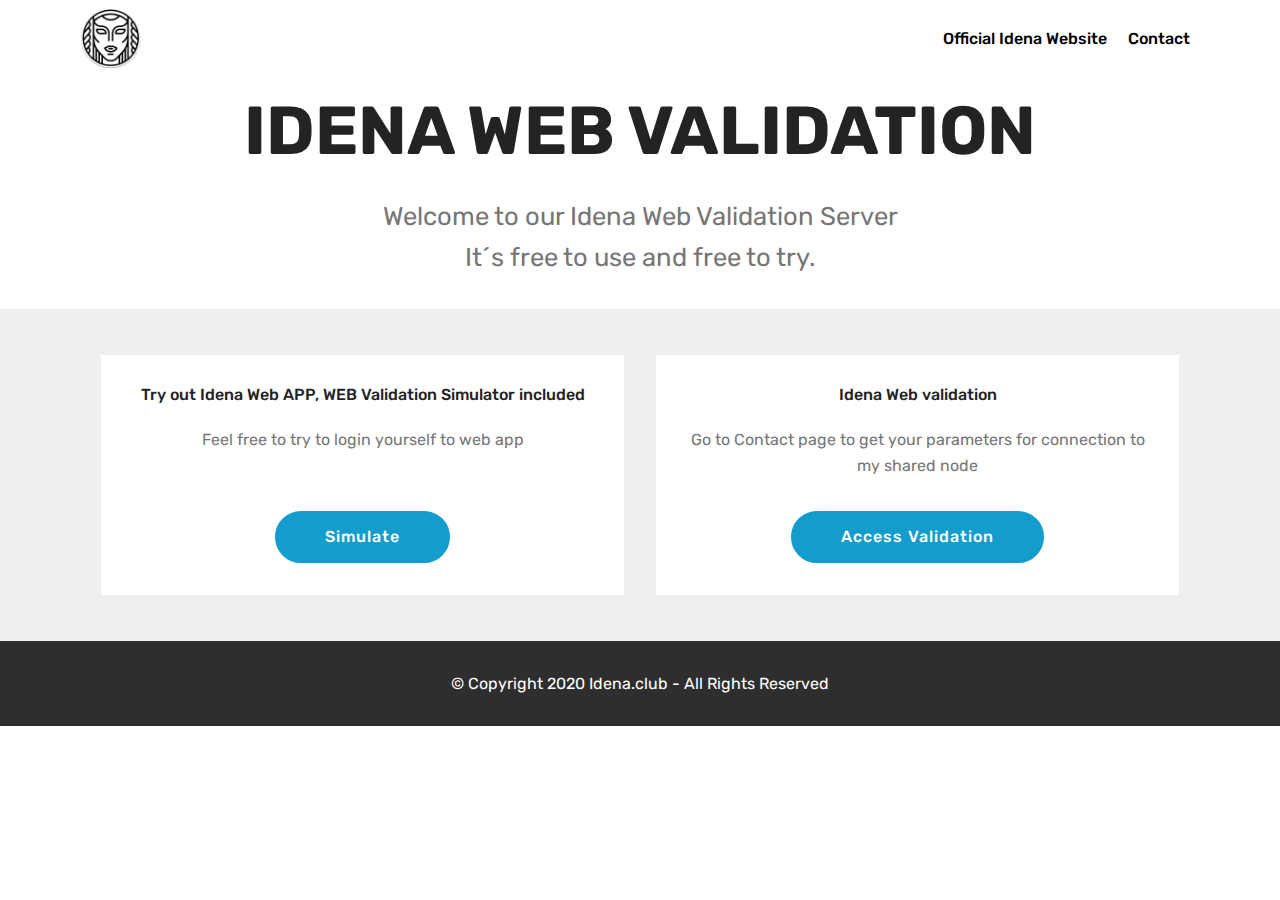
==== commit 703b6b5b: "." ====
--- a/index.html
+++ b/index.html
@@ -51,14 +51,14 @@
             <ul class="navbar-nav nav-dropdown nav-right" data-app-modern-menu="true"><li class="nav-item">
                     <a class="nav-link link text-black display-4" href="https://idena.io" target="_blank">
                         Official Idena Website</a>
-                </li><li class="nav-item"><a class="nav-link link text-black display-4" href="page2.html" target="_blank">
+                </li><li class="nav-item"><a class="nav-link link text-black display-4" href="page2.html">
                         Contact<br></a></li></ul>
             
         </div>
     </nav>
 </section>
 
-<section class="engine"><a href="https://mobirise.info/g">build your own website for free</a></section><section class="header1 cid-sitV0eUv81" id="header16-1">
+<section class="engine"><a href="https://mobirise.info/k">develop free website</a></section><section class="header1 cid-sitV0eUv81" id="header16-1">
 
     
 
@@ -104,7 +104,7 @@
                     
                     <div class="card-box">
                         <h4 class="card-title mbr-fonts-style display-7">Idena Web validation</h4>
-                        <p class="mbr-text mbr-fonts-style display-7">Use a Contact form to get your parameters for connection to my shared node<br></p>
+                        <p class="mbr-text mbr-fonts-style display-7">Go to Contact page to get your parameters for connection to my shared node<br></p>
                     </div>
                     <div class="mbr-section-btn text-center"><a href="https://app.idena.io/" class="btn btn-primary display-4" target="_blank">
                             Access Validation</a></div>
--- a/assets/mobirise/css/mbr-additional.css
+++ b/assets/mobirise/css/mbr-additional.css
@@ -1741,6 +1741,76 @@
   padding-bottom: 30px;
   background-color: #2e2e2e;
 }
+.cid-siBEJmzZG0 {
+  padding-top: 105px;
+  padding-bottom: 15px;
+  background-color: #ffffff;
+}
+.cid-siBEJmzZG0 .mbr-section-subtitle {
+  color: #767676;
+  text-align: center;
+  font-weight: 300;
+}
+.cid-siBEJmzZG0 .step {
+  width: 64px;
+  height: 64px;
+  font-size: 32px;
+  border-radius: 50%;
+  border: 2px solid #efefef;
+}
+@media (max-width: 767px) {
+  .cid-siBEJmzZG0 .step {
+    width: 48px;
+    height: 48px;
+    font-size: 24px;
+  }
+}
+.cid-siBEJmzZG0 .separline {
+  position: relative;
+}
+.cid-siBEJmzZG0 .separline:after {
+  top: 68px;
+  left: 30px;
+  position: absolute;
+  content: "";
+  width: 2px;
+  height: calc(100% - (32px + 4px) * 2);
+  background-color: #efefef;
+}
+@media (max-width: 767px) {
+  .cid-siBEJmzZG0 .separline:after {
+    top: 52px;
+    left: 22px;
+    height: calc(100% - 56px);
+  }
+}
+.cid-siBEJmzZG0 .media-block {
+  flex-shrink: 0;
+  -webkit-flex-shrink: 0;
+}
+@media (min-width: 992px) {
+  .cid-siBEJmzZG0 .media-block {
+    padding-right: 2rem;
+  }
+}
+@media (max-width: 991px) {
+  .cid-siBEJmzZG0 .media-block {
+    flex-basis: 100%;
+    -webkit-flex-basis: 100%;
+    padding-bottom: 2rem;
+  }
+}
+.cid-siBElKWlM6 {
+  padding-top: 15px;
+  padding-bottom: 60px;
+  background-color: #ffffff;
+}
+.cid-siBElKWlM6 .mbr-section-subtitle {
+  color: #767676;
+}
+.cid-siBElKWlM6 .btn {
+  margin: 0 0 .5rem 0;
+}
 .cid-sitUPyn2NT .navbar {
   background: #ffffff;
   transition: none;
@@ -2149,27 +2219,6 @@
 .cid-sitUPyn2NT .dropdown-item:hover {
   color: #767676 !important;
 }
-.cid-siu7hnWn9v {
-  padding-top: 90px;
-  padding-bottom: 90px;
-  background-color: #ffffff;
-}
-.cid-siu7hnWn9v .title {
-  margin-bottom: 2rem;
-}
-.cid-siu7hnWn9v .mbr-section-subtitle {
-  color: #767676;
-}
-.cid-siu7hnWn9v a:not([href]):not([tabindex]) {
-  color: #fff;
-  border-radius: 3px;
-}
-.cid-siu7hnWn9v a.btn-white:not([href]):not([tabindex]) {
-  color: #333;
-}
-.cid-siu7hnWn9v textarea.form-control {
-  min-height: 188px;
-}
 .cid-siAjuaviTj {
   padding-top: 30px;
   padding-bottom: 30px;
--- a/assets/mobirise/css/mbr-additional.css
+++ b/assets/mobirise/css/mbr-additional.css
@@ -1741,6 +1741,76 @@
   padding-bottom: 30px;
   background-color: #2e2e2e;
 }
+.cid-siBEJmzZG0 {
+  padding-top: 105px;
+  padding-bottom: 15px;
+  background-color: #ffffff;
+}
+.cid-siBEJmzZG0 .mbr-section-subtitle {
+  color: #767676;
+  text-align: center;
+  font-weight: 300;
+}
+.cid-siBEJmzZG0 .step {
+  width: 64px;
+  height: 64px;
+  font-size: 32px;
+  border-radius: 50%;
+  border: 2px solid #efefef;
+}
+@media (max-width: 767px) {
+  .cid-siBEJmzZG0 .step {
+    width: 48px;
+    height: 48px;
+    font-size: 24px;
+  }
+}
+.cid-siBEJmzZG0 .separline {
+  position: relative;
+}
+.cid-siBEJmzZG0 .separline:after {
+  top: 68px;
+  left: 30px;
+  position: absolute;
+  content: "";
+  width: 2px;
+  height: calc(100% - (32px + 4px) * 2);
+  background-color: #efefef;
+}
+@media (max-width: 767px) {
+  .cid-siBEJmzZG0 .separline:after {
+    top: 52px;
+    left: 22px;
+    height: calc(100% - 56px);
+  }
+}
+.cid-siBEJmzZG0 .media-block {
+  flex-shrink: 0;
+  -webkit-flex-shrink: 0;
+}
+@media (min-width: 992px) {
+  .cid-siBEJmzZG0 .media-block {
+    padding-right: 2rem;
+  }
+}
+@media (max-width: 991px) {
+  .cid-siBEJmzZG0 .media-block {
+    flex-basis: 100%;
+    -webkit-flex-basis: 100%;
+    padding-bottom: 2rem;
+  }
+}
+.cid-siBElKWlM6 {
+  padding-top: 15px;
+  padding-bottom: 60px;
+  background-color: #ffffff;
+}
+.cid-siBElKWlM6 .mbr-section-subtitle {
+  color: #767676;
+}
+.cid-siBElKWlM6 .btn {
+  margin: 0 0 .5rem 0;
+}
 .cid-sitUPyn2NT .navbar {
   background: #ffffff;
   transition: none;
@@ -2149,27 +2219,6 @@
 .cid-sitUPyn2NT .dropdown-item:hover {
   color: #767676 !important;
 }
-.cid-siu7hnWn9v {
-  padding-top: 90px;
-  padding-bottom: 90px;
-  background-color: #ffffff;
-}
-.cid-siu7hnWn9v .title {
-  margin-bottom: 2rem;
-}
-.cid-siu7hnWn9v .mbr-section-subtitle {
-  color: #767676;
-}
-.cid-siu7hnWn9v a:not([href]):not([tabindex]) {
-  color: #fff;
-  border-radius: 3px;
-}
-.cid-siu7hnWn9v a.btn-white:not([href]):not([tabindex]) {
-  color: #333;
-}
-.cid-siu7hnWn9v textarea.form-control {
-  min-height: 188px;
-}
 .cid-siAjuaviTj {
   padding-top: 30px;
   padding-bottom: 30px;
